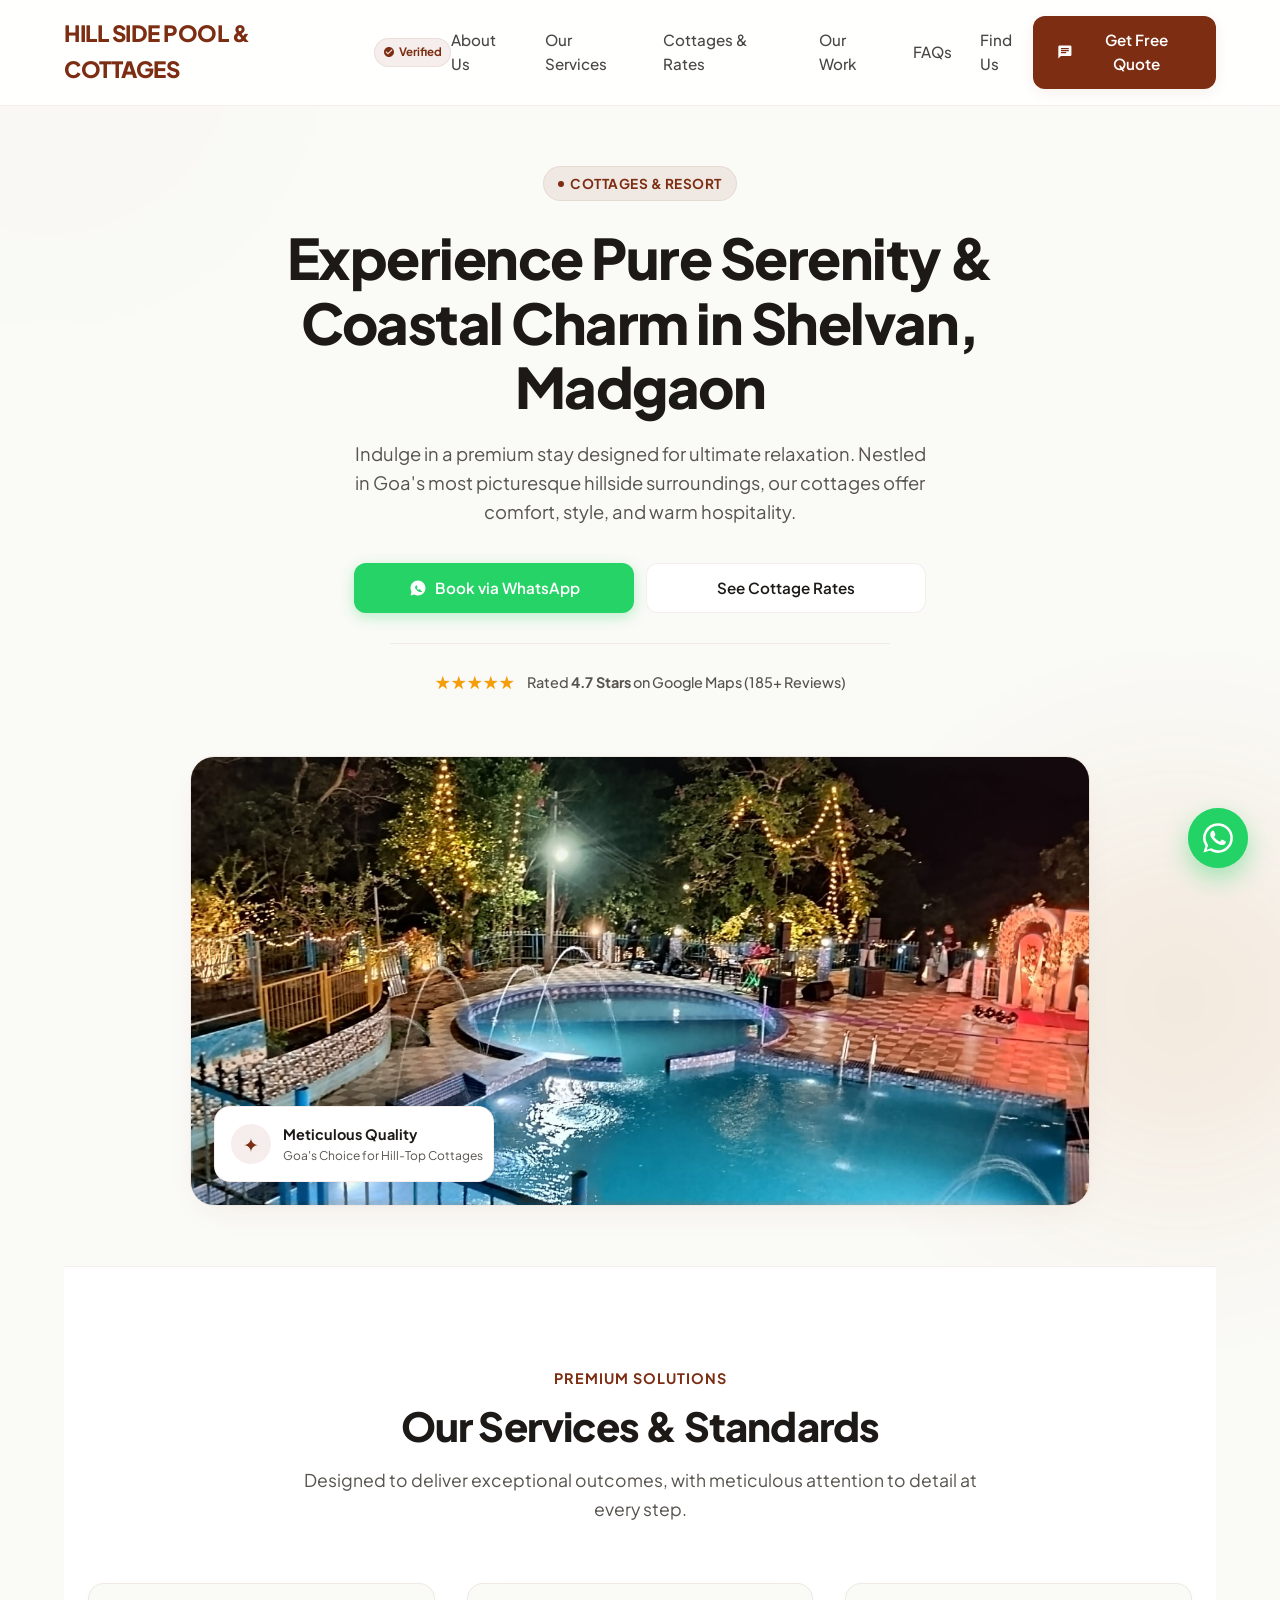
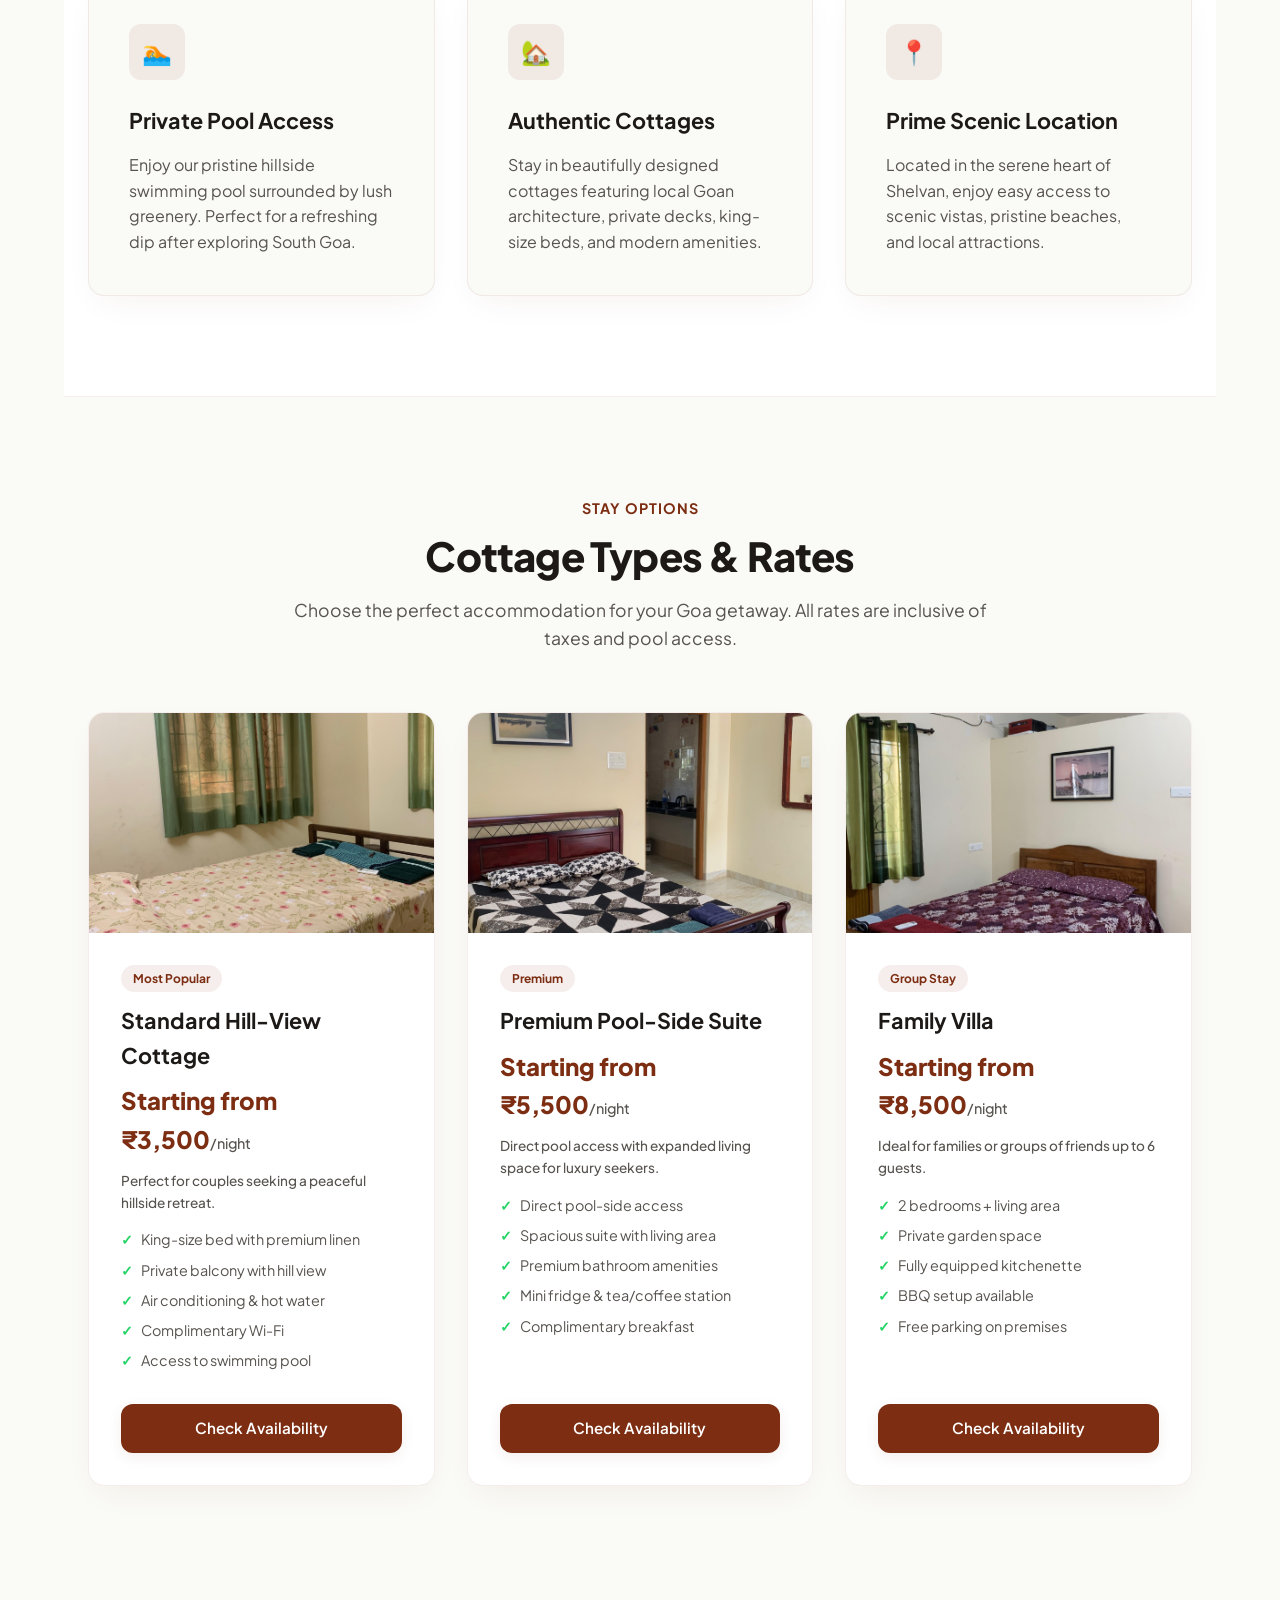
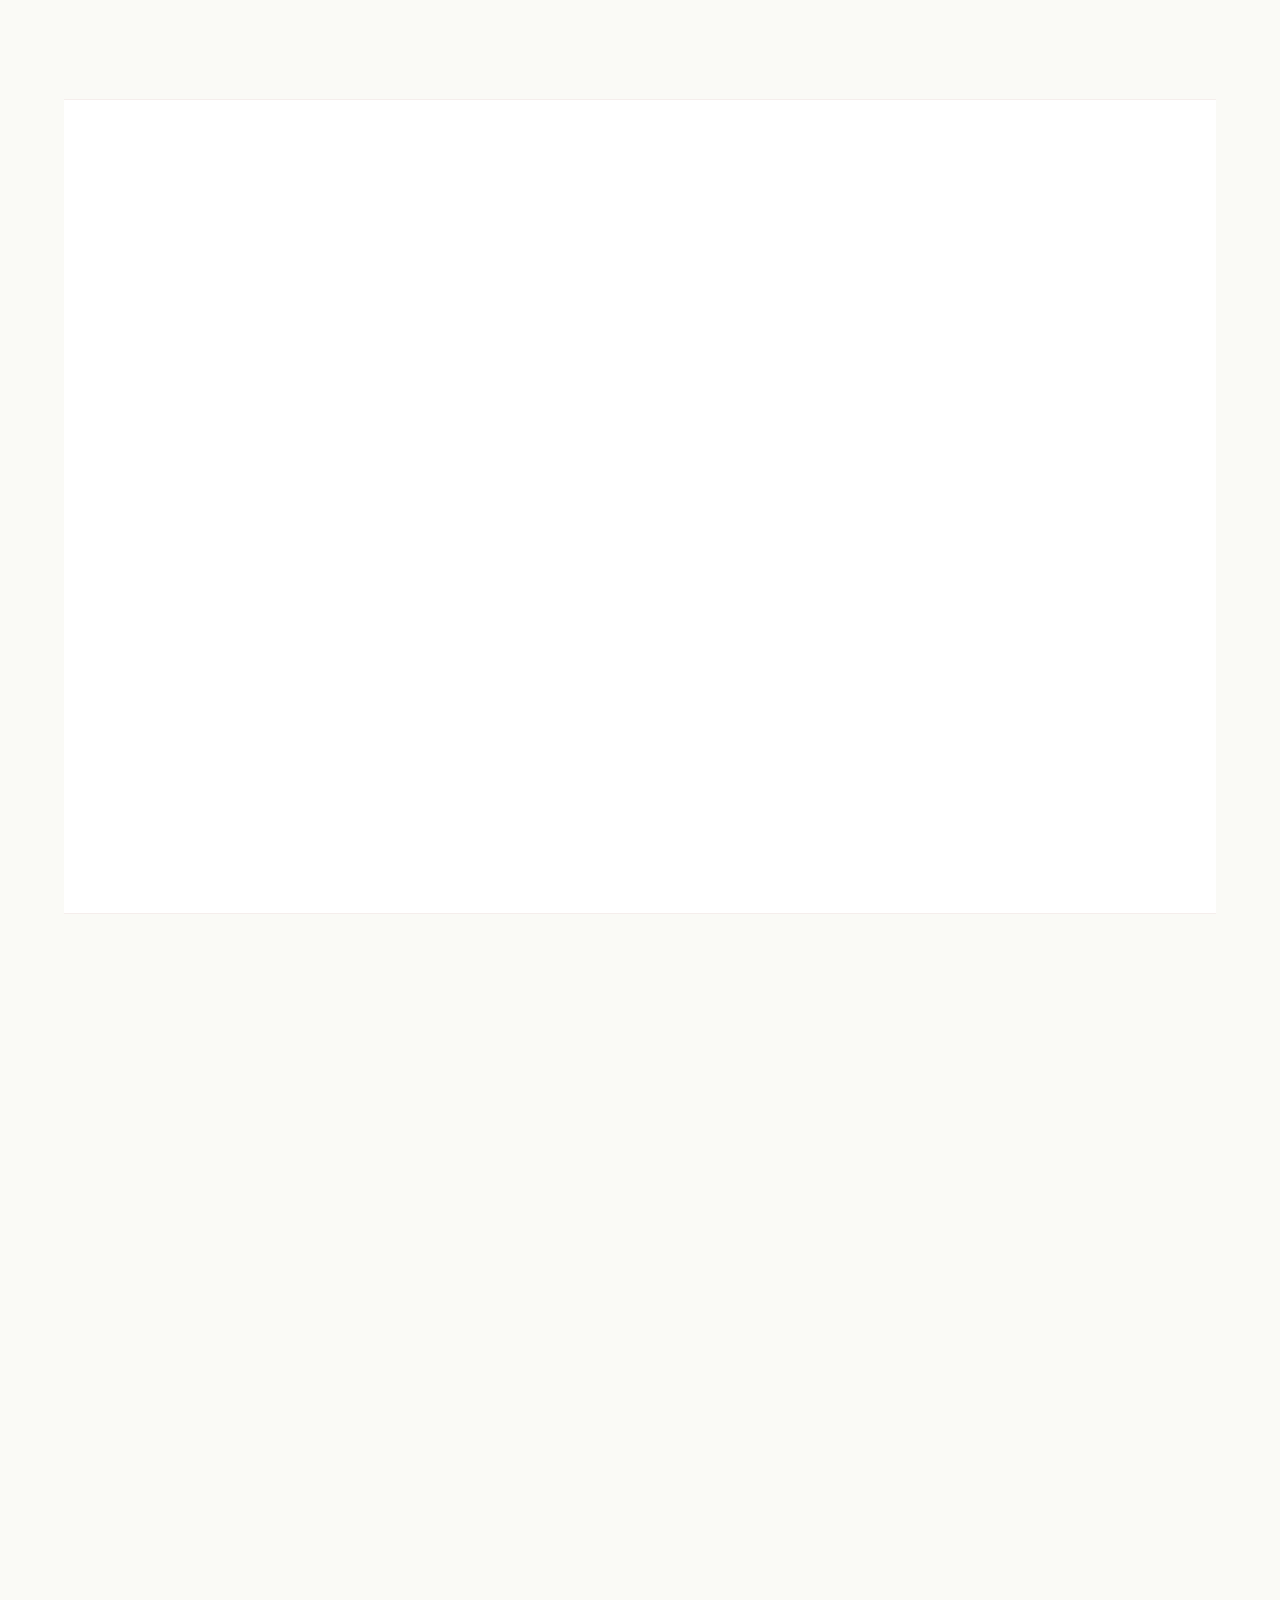
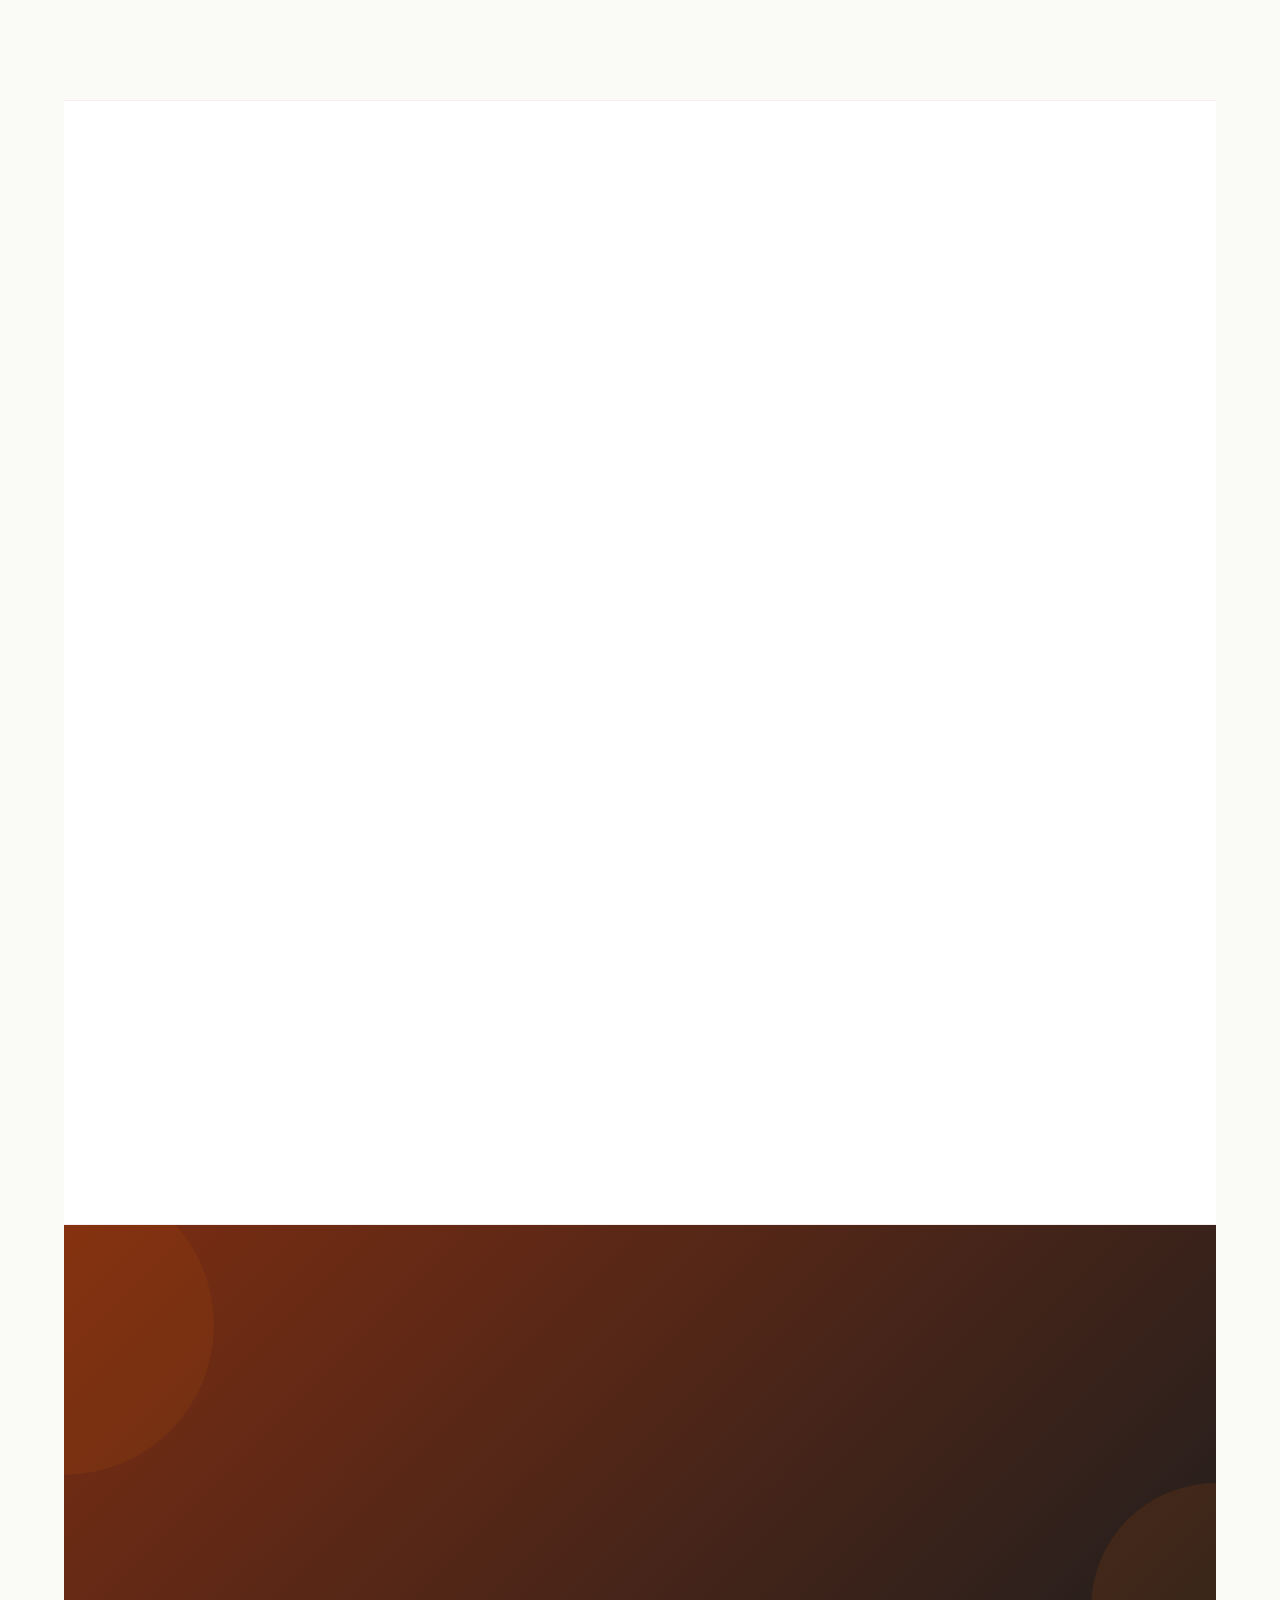
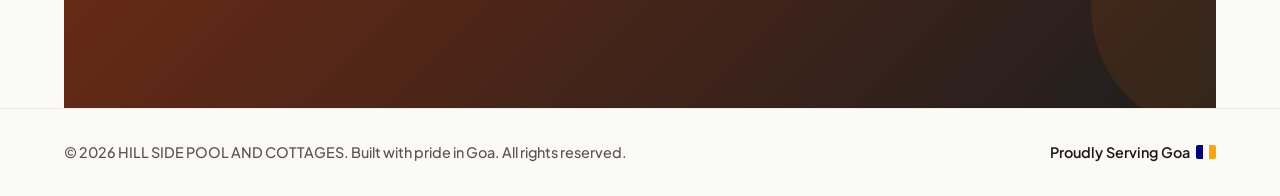
==== index.html @ 8e66951d "Add website files and images for Hillside Pool Cottages" ====
<!DOCTYPE html>
<html lang="en">
<head>
    <meta charset="UTF-8">
    <meta name="viewport" content="width=device-width, initial-scale=1.0">
    <title>HILL SIDE POOL AND COTTAGES | Premium Cottages in Shelvan, Goa</title>
    <meta name="description" content="Looking for trusted Cottages in Madgaon, Shelvan, Goa? HILL SIDE POOL AND COTTAGES is rated 4.7 stars. Premium cottages, scenic hill views, and warm hospitality. Book now!">
    <link rel="icon" href="data:image/svg+xml,<svg xmlns=%22http://www.w3.org/2000/svg%22 viewBox=%220 0 100 100%22><text y=%22.9em%22 font-size=%2290%22>🏡</text></svg>">
    <link rel="preconnect" href="https://fonts.googleapis.com">
    <link rel="preconnect" href="https://fonts.gstatic.com" crossorigin>
    <link href="https://fonts.googleapis.com/css2?family=Plus+Jakarta+Sans:wght@400;500;600;700;800&display=swap" rel="stylesheet">
    <link rel="stylesheet" href="style.css">
</head>
<body>

    <div style="width: 100%; max-width: 100vw; position: absolute; top: 0; left: 0; height: 100%; overflow: hidden; pointer-events: none; z-index: -1;">
        <div style="width: 500px; height: 500px; background: var(--accent-glow); top: -200px; left: -200px; opacity: 0.15; filter: blur(100px); position: absolute; border-radius: 50%;"></div>
        <div style="width: 400px; height: 400px; background: var(--secondary-color); top: 800px; right: -100px; opacity: 0.1; filter: blur(100px); position: absolute; border-radius: 50%;"></div>
    </div>

    <header>
        <div class="container">
            <div class="nav-container">
                <div class="logo-group">
                    <a href="#" class="logo">HILL SIDE POOL & COTTAGES</a>
                    <span class="verified-badge">
                        <svg width="12" height="12" viewBox="0 0 24 24" fill="currentColor"><path d="M12 2C6.5 2 2 6.5 2 12s4.5 10 10 10 10-4.5 10-10S17.5 2 12 2zm-2 15l-5-5 1.41-1.41L10 14.17l7.59-7.59L19 8l-9 9z"/></svg>
                        Verified
                    </span>
                </div>
                <nav class="nav-links" id="navLinks">
                    <a href="#about" class="nav-link">About Us</a>
                    <a href="#services" class="nav-link">Our Services</a>
                    <a href="#rates" class="nav-link">Cottages & Rates</a>
                    <a href="#work" class="nav-link">Our Work</a>
                    <a href="#faqs" class="nav-link">FAQs</a>
                    <a href="#location" class="nav-link">Find Us</a>
                    <a href="https://wa.me/919356153457?text=Hi%2C%20I%20found%20your%20website%20and%20would%20like%20to%20check%20availability%20for%20a%20cottage%20stay." class="btn btn-primary mobile-menu-btn" style="display: none;" target="_blank">
                        Get Free Quote
                    </a>
                </nav>
                <div class="header-actions">
                    <a href="https://wa.me/919356153457?text=Hi%2C%20I%20found%20your%20website%20and%20would%20like%20to%20check%20availability%20for%20a%20cottage%20stay." class="btn btn-primary" target="_blank">
                        <svg width="16" height="16" viewBox="0 0 24 24" fill="currentColor"><path d="M20 2H4c-1.1 0-1.99.9-1.99 2L2 22l4-4h14c1.1 0 2-.9 2-2V4c0-1.1-.9-2-2-2zM6 9h12v2H6V9zm8 5H6v-2h8v2zm4-6H6V6h12v2z"/></svg>
                        Get Free Quote
                    </a>
                    <button class="menu-toggle" id="menuToggle" aria-label="Toggle navigation Menu">
                        <span></span>
                        <span></span>
                        <span></span>
                    </button>
                </div>
            </div>
        </div>
    </header>

    <main class="container">
        <section class="hero" id="about">
            <div class="hero-content fade-in-up">
                <span class="category-badge"><span class="badge-dot"></span>Cottages & Resort</span>
                <h1>Experience Pure Serenity & Coastal Charm in Shelvan, Madgaon</h1>
                <p>Indulge in a premium stay designed for ultimate relaxation. Nestled in Goa's most picturesque hillside surroundings, our cottages offer comfort, style, and warm hospitality.</p>
                <div class="hero-action-group">
                    <a href="https://wa.me/919356153457?text=Hi%2C%20I%20found%20your%20website%20and%20would%20like%20to%20check%20availability%20for%20a%20cottage%20stay." class="btn btn-whatsapp" target="_blank">
                        <svg width="18" height="18" viewBox="0 0 24 24" fill="currentColor"><path d="M12.012 2c-5.506 0-9.989 4.478-9.99 9.984a9.96 9.96 0 001.333 4.982L2 22l5.202-1.364a9.92 9.92 0 004.81 1.248h.005c5.505 0 9.99-4.478 9.99-9.984a9.97 9.97 0 00-2.924-7.065A9.924 9.924 0 0012.012 2zm5.794 14.153c-.244.686-1.218 1.253-1.68 1.306-.461.054-.92.253-2.92-.544-2.41-.958-3.928-3.414-4.048-3.577-.12-.162-.976-1.303-.976-2.483 0-1.18.61-1.761.826-2.001.216-.24.471-.3.627-.3.157 0 .313 0 .452.007.146.007.34-.055.53.398.196.467.667 1.624.726 1.745.06.12.1.26.02.46-.08.2-.18.324-.314.474-.134.15-.282.336-.403.46-.135.138-.277.29-.12.533.157.243.696 1.15 1.493 1.86.136.121.258.125.39.043.13-.083.56-.653.71-.878.15-.225.305-.188.513-.112.208.075 1.32.624 1.547.737.227.113.378.169.434.256.056.087.056.504-.188 1.19z"/></svg>
                        Book via WhatsApp
                    </a>
                    <a href="#rates" class="btn btn-secondary">See Cottage Rates</a>
                </div>
                <div class="hero-social-proof">
                    <div class="stars">★★★★★</div>
                    <div class="social-proof-text">Rated <strong>4.7 Stars</strong> on Google Maps (185+ Reviews)</div>
                </div>
            </div>
            
            <div class="hero-image-wrapper fade-in-up">
                <div class="hero-img-card">
                    <img src="img1.jpeg" alt="Hill Side Pool and Cottages — Scenic hillside cottage exterior with pool view in Shelvan, Goa" class="hero-img">
                </div>
                <div class="hero-floating-card">
                    <div class="floating-icon">✦</div>
                    <div class="floating-text">
                        <h4>Meticulous Quality</h4>
                        <p>Goa's Choice for Hill-Top Cottages</p>
                    </div>
                </div>
            </div>
        </section>

        <section class="features-section" id="services">
            <div class="container">
                <div class="section-header fade-in-up">
                    <span>Premium Solutions</span>
                    <h2>Our Services & Standards</h2>
                    <p>Designed to deliver exceptional outcomes, with meticulous attention to detail at every step.</p>
                </div>
                <div class="features-grid">
                    <div class="feature-card fade-in-up">
                        <div class="feature-icon-box">🏊</div>
                        <h3>Private Pool Access</h3>
                        <p>Enjoy our pristine hillside swimming pool surrounded by lush greenery. Perfect for a refreshing dip after exploring South Goa.</p>
                    </div>
                    <div class="feature-card fade-in-up">
                        <div class="feature-icon-box">🏡</div>
                        <h3>Authentic Cottages</h3>
                        <p>Stay in beautifully designed cottages featuring local Goan architecture, private decks, king-size beds, and modern amenities.</p>
                    </div>
                    <div class="feature-card fade-in-up">
                        <div class="feature-icon-box">📍</div>
                        <h3>Prime Scenic Location</h3>
                        <p>Located in the serene heart of Shelvan, enjoy easy access to scenic vistas, pristine beaches, and local attractions.</p>
                    </div>
                </div>
            </div>
        </section>

        <section id="rates">
            <div class="container">
                <div class="section-header fade-in-up">
                    <span>Stay Options</span>
                    <h2>Cottage Types & Rates</h2>
                    <p>Choose the perfect accommodation for your Goa getaway. All rates are inclusive of taxes and pool access.</p>
                </div>
                <div class="rates-grid">
                    <div class="rate-card fade-in-up">
                        <img src="img2.jpeg" alt="Standard Hill-View Cottage at Hill Side Pool and Cottages" class="rate-card-img">
                        <div class="rate-card-body">
                            <span class="rate-card-tag">Most Popular</span>
                            <h3>Standard Hill-View Cottage</h3>
                            <div class="price">Starting from ₹3,500<span style="font-size:0.9rem; font-weight:500; color:var(--text-muted);">/night</span></div>
                            <p class="price-note">Perfect for couples seeking a peaceful hillside retreat.</p>
                            <ul>
                                <li>King-size bed with premium linen</li>
                                <li>Private balcony with hill view</li>
                                <li>Air conditioning & hot water</li>
                                <li>Complimentary Wi-Fi</li>
                                <li>Access to swimming pool</li>
                            </ul>
                            <a href="https://wa.me/919356153457?text=Hi%2C%20I%20found%20your%20website%20and%20would%20like%20to%20check%20availability%20for%20the%20Standard%20Hill-View%20Cottage." class="btn btn-primary" style="width:100%;" target="_blank">Check Availability</a>
                        </div>
                    </div>
                    <div class="rate-card fade-in-up">
                        <img src="img3.jpeg" alt="Premium Pool-Side Suite at Hill Side Pool and Cottages" class="rate-card-img">
                        <div class="rate-card-body">
                            <span class="rate-card-tag">Premium</span>
                            <h3>Premium Pool-Side Suite</h3>
                            <div class="price">Starting from ₹5,500<span style="font-size:0.9rem; font-weight:500; color:var(--text-muted);">/night</span></div>
                            <p class="price-note">Direct pool access with expanded living space for luxury seekers.</p>
                            <ul>
                                <li>Direct pool-side access</li>
                                <li>Spacious suite with living area</li>
                                <li>Premium bathroom amenities</li>
                                <li>Mini fridge & tea/coffee station</li>
                                <li>Complimentary breakfast</li>
                            </ul>
                            <a href="https://wa.me/919356153457?text=Hi%2C%20I%20found%20your%20website%20and%20would%20like%20to%20check%20availability%20for%20the%20Premium%20Pool-Side%20Suite." class="btn btn-primary" style="width:100%;" target="_blank">Check Availability</a>
                        </div>
                    </div>
                    <div class="rate-card fade-in-up">
                        <img src="img4.jpeg" alt="Family Villa at Hill Side Pool and Cottages" class="rate-card-img">
                        <div class="rate-card-body">
                            <span class="rate-card-tag">Group Stay</span>
                            <h3>Family Villa</h3>
                            <div class="price">Starting from ₹8,500<span style="font-size:0.9rem; font-weight:500; color:var(--text-muted);">/night</span></div>
                            <p class="price-note">Ideal for families or groups of friends up to 6 guests.</p>
                            <ul>
                                <li>2 bedrooms + living area</li>
                                <li>Private garden space</li>
                                <li>Fully equipped kitchenette</li>
                                <li>BBQ setup available</li>
                                <li>Free parking on premises</li>
                            </ul>
                            <a href="https://wa.me/919356153457?text=Hi%2C%20I%20found%20your%20website%20and%20would%20like%20to%20check%20availability%20for%20the%20Family%20Villa." class="btn btn-primary" style="width:100%;" target="_blank">Check Availability</a>
                        </div>
                    </div>
                </div>
            </div>
        </section>

        <section id="process">
            <div class="container">
                <div class="section-header fade-in-up">
                    <span>How We Work</span>
                    <h2>Our Seamless Booking Process</h2>
                    <p>We believe in transparent, reliable delivery. Here is how we ensure a premium experience for you.</p>
                </div>
                <div class="process-grid">
                    <div class="process-step fade-in-up">
                        <div class="process-num">01</div>
                        <h3>Check Availability</h3>
                        <p>Send us a message on WhatsApp with your travel dates and group size.</p>
                    </div>
                    <div class="process-step fade-in-up">
                        <div class="process-num">02</div>
                        <h3>Select Your Cottage</h3>
                        <p>Choose from our Hill-View Cottages, Pool-Side Suites, or Family Villa.</p>
                    </div>
                    <div class="process-step fade-in-up">
                        <div class="process-num">03</div>
                        <h3>Confirm & Relax</h3>
                        <p>Secure your reservation with our direct-booking benefits and prepare for an unforgettable getaway.</p>
                    </div>
                </div>
            </div>
        </section>

        <section id="work">
            <div class="container">
                <div class="section-header fade-in-up">
                    <span>Proven Experience</span>
                    <h2>Our Space & Property Gallery</h2>
                    <p>Take a look at our actual cottages, pool, and the beautiful hill-side setting around Shelvan, Goa.</p>
                </div>
                <div class="gallery-grid">
                    <div class="gallery-item-card fade-in-up">
                        <img src="img5.jpeg" alt="Hill Side cottage exterior showing the hillside setting in Shelvan, Goa">
                        <div class="gallery-overlay"><h4>Cottage Exterior</h4></div>
                    </div>
                    <div class="gallery-item-card fade-in-up">
                        <img src="img8.jpeg" alt="Swimming pool at Hill Side Pool and Cottages surrounded by greenery">
                        <div class="gallery-overlay"><h4>The Swimming Pool</h4></div>
                    </div>
                    <div class="gallery-item-card fade-in-up">
                        <img src="img6.jpeg" alt="Prepared room interior at Hill Side Pool and Cottages">
                        <div class="gallery-overlay"><h4>Premium Room Interior</h4></div>
                    </div>
                    <div class="gallery-item-card fade-in-up">
                        <img src="img7.jpeg" alt="Bathroom and amenities at Hill Side Pool and Cottages">
                        <div class="gallery-overlay"><h4>Modern Amenities</h4></div>
                    </div>
                    <div class="gallery-item-card fade-in-up">
                        <img src="img9.jpeg" alt="Private deck and scenic view from Hill Side Cottage">
                        <div class="gallery-overlay"><h4>Private Deck View</h4></div>
                    </div>
                    <div class="gallery-item-card fade-in-up">
                        <img src="img10.jpeg" alt="Lush garden and surroundings at Hill Side Pool and Cottages">
                        <div class="gallery-overlay"><h4>Lush Decorations</h4></div>
                    </div>
                    <div class="gallery-item-card fade-in-up">
                        <img src="img11.jpeg" alt="Lush garden and surroundings at Hill Side Pool and Cottages">
                        <div class="gallery-overlay"><h4>Flowers and Plants</h4></div>
                    </div>
                    <div class="gallery-item-card fade-in-up">
                        <img src="img12.jpeg" alt="Lush garden and surroundings at Hill Side Pool and Cottages">
                        <div class="gallery-overlay"><h4>Birthday Parties</h4></div>
                    </div>
                </div>
            </div>
        </section>

        <section class="testimonials-section">
            <div class="container">
                <div class="section-header fade-in-up">
                    <span>Guest Love</span>
                    <h2>What Our Guests Say</h2>
                    <p>Hear from travelers who have experienced the warmth and beauty of our hillside cottages.</p>
                </div>
                <div class="testimonials-grid">
                    <div class="testimonial-card fade-in-up">
                        <p class="testimonial-text">⭐⭐⭐⭐⭐ Absolutely Perfect!<br>
This farm is a beautiful, peaceful slice of paradise. The pool is pristine and refreshing, but the real highlight is the owner—truly the best, most welcoming person you could ever meet. They went above and beyond to make our visit unforgettable.
10/10, we will definitely be back!</p>
                        <div class="testimonial-author">
                            <div class="author-avatar">SN</div>
                            <div class="author-details"><h4>Shub Naik</h4></div>
                        </div>
                    </div>
                    <div class="testimonial-card fade-in-up">
                        <p class="testimonial-text">I had a wonderful time at the hill side pool and cottage ! The atmosphere was incredibly peaceful, surrounded by beautiful nature. The owner was so kind and welcoming, and the whole experience was just refreshing. Highly recommend it if you’re looking for a serene escape ☺️</p>
                        <div class="testimonial-author">
                            <div class="author-avatar">LK</div>
                            <div class="author-details"><h4>Lee Kakodker</h4></div>
                        </div>
                    </div>
                    <div class="testimonial-card fade-in-up">
                        <p class="testimonial-text">Great night out spot with a clean, vibrant vibe that kept the good times rolling. However, some staff seemed a bit annoying, which dampened the mood slightly. Overall, solid for a casual hangout if you time it right. And the owner is very friendly and welcoming. Despite sound restriction he allowed us a little extra.</p>
                        <div class="testimonial-author">
                            <div class="author-avatar">SL</div>
                            <div class="author-details"><h4>Seby Lima Fernandez</h4></div>
                        </div>
                    </div>
                </div>
            </div>
        </section>  

        <section id="faqs">
            <div class="container">
                <div class="section-header fade-in-up">
                    <span>Common Queries</span>
                    <h2>Frequently Asked Questions</h2>
                    <p>Have questions? We have answers. Find everything you need to know about your stay here.</p>
                </div>
                <div class="faq-grid fade-in-up">
                    <div class="faq-item">
                        <div class="faq-question"><h3>What are the check-in and check-out timings?</h3><span class="faq-icon">＋</span></div>
                        <div class="faq-answer"><p>Standard check-in is at 2:00 PM and check-out is at 11:00 AM. Early check-in can be requested based on availability.</p></div>
                    </div>
                    <div class="faq-item">
                        <div class="faq-question"><h3>Do you offer airport or railway station transfers?</h3><span class="faq-icon">＋</span></div>
                        <div class="faq-answer"><p>Yes, we can coordinate professional pick-up and drop-off services from Margao Railway Station or Dabolim Airport upon request.</p></div>
                    </div>
                    <div class="faq-item">
                        <div class="faq-question"><h3>Is breakfast included in the stay?</h3><span class="faq-icon">＋</span></div>
                        <div class="faq-answer"><p>We offer multiple packages, including complimentary hotel-style breakfasts featuring local Goan and international cuisines.</p></div>
                    </div>
                    <div class="faq-item">
                        <div class="faq-question"><h3>How far is the property from the beach?</h3><span class="faq-icon">＋</span></div>
                        <div class="faq-answer"><p>Colva and Benaulim beaches are approximately 25 minutes by car. We are nestled in the scenic hills of Shelvan, offering a peaceful retreat away from the crowds.</p></div>
                    </div>
                </div>
            </div>
        </section>

        <section id="location" style="background-color: var(--card-bg-color); border-top: 1px solid var(--border-color); border-bottom: 1px solid var(--border-color);">
            <div class="container">
                <div class="location-grid">
                    <div class="location-info fade-in-up">
                        <span>Visit Our Location</span>
                        <h2>Find Us in Shelvan, Madgaon, Goa</h2>
                        <p>We are nestled in the peaceful hills of Shelvan, serving guests across South Goa with premium cottage stays.</p>

                        <div class="contact-details-box">
                            <div class="contact-row">
                                <div class="contact-row-icon">📍</div>
                                <div class="contact-row-text">
                                    <h5>Property Address</h5>
                                    <p>Maina, Madgaon, Shelvan, Goa 403709, India</p>
                                </div>
                            </div>
                            <div class="contact-row">
                                <div class="contact-row-icon">⭐</div>
                                <div class="contact-row-text">
                                    <h5>Guest Rating</h5>
                                    <p>4.7 / 5.0 on Google Maps (185+ Reviews)</p>
                                </div>
                            </div>
                        </div>

                        <h3 style="font-size:1.2rem; font-weight:700; margin-bottom:16px;">📍 Proximity Guide</h3>
                        <div class="proximity-grid">
                            <div class="proximity-card">
                                <div class="proximity-icon">🚂</div>
                                <h4>Margao Railway Station</h4>
                                <p>~15 mins drive</p>
                            </div>
                            <div class="proximity-card">
                                <div class="proximity-icon">🏖️</div>
                                <h4>Colva / Benaulim Beach</h4>
                                <p>~25 mins drive</p>
                            </div>
                            <div class="proximity-card">
                                <div class="proximity-icon">✈️</div>
                                <h4>Dabolim Airport (GOI)</h4>
                                <p>~45 mins drive</p>
                            </div>
                            <div class="proximity-card">
                                <div class="proximity-icon">🌲</div>
                                <h4>Dudhsagar Waterfalls</h4>
                                <p>~75 mins drive</p>
                            </div>
                        </div>

                        <div style="display: flex; gap: 16px; flex-wrap: wrap; margin-top: 32px;">
                            <a href="https://wa.me/919356153457?text=Hi%2C%20I%20found%20your%20website%20and%20would%20like%20to%20check%20availability%20for%20a%20cottage%20stay." class="btn btn-whatsapp" target="_blank">Chat on WhatsApp</a>
                            <a href="https://maps.google.com/?q=HILL+SIDE+POOL+AND+COTTAGES+Shelvan+Madgaon+Goa" class="btn btn-secondary" target="_blank">Open in Google Maps</a>
                        </div>
                    </div>

                    <div class="map-container fade-in-up">
                        <iframe 
                            src="https://maps.google.com/maps?q=HILL%20SIDE%20POOL%20AND%20COTTAGES%2C%20Shelvan%2C%20Madgaon%2C%20Goa&t=&z=14&ie=UTF8&iwloc=&output=embed" 
                            width="100%" height="100%" style="border:0;" allowfullscreen="" loading="lazy" referrerpolicy="no-referrer-when-downgrade">
                        </iframe>
                    </div>
                </div>
            </div>
        </section>

        <section class="bottom-cta-section">
            <div class="container" style="position: relative;">
                <div style="width: 300px; height: 300px; background: var(--secondary-color); position: absolute; top: -150px; left: -150px; border-radius: 50%; opacity: 0.15; pointer-events: none;"></div>
                <div style="width: 250px; height: 250px; background: var(--secondary-color); position: absolute; bottom: -125px; right: -125px; border-radius: 50%; opacity: 0.15; pointer-events: none;"></div>
                <div class="bottom-cta-content fade-in-up">
                    <h2>Ready to Experience Your Hill-Side Getaway?</h2>
                    <p>Join hundreds of satisfied guests who have discovered the beauty of Shelvan. Book your cottage stay today and let us take care of the rest.</p>
                    <div class="bottom-cta-buttons">
                        <a href="https://wa.me/919356153457?text=Hi%2C%20I%20found%20your%20website%20and%20would%20like%20to%20check%20availability%20for%20a%20cottage%20stay." class="btn btn-whatsapp" target="_blank">Book on WhatsApp Now</a>
                        <a href="#rates" class="btn btn-secondary" style="background-color: transparent; border-color: rgba(255,255,255,0.4); color: white;">See Cottage Rates</a>
                    </div>
                </div>
            </div>
        </section>
    </main>

    <footer>
        <div class="container">
            <div class="footer-content">
                <div class="footer-text">
                    <p>© 2026 HILL SIDE POOL AND COTTAGES. Built with pride in Goa. All rights reserved.</p>
                </div>
                <div class="footer-credit">
                    <span>Proudly Serving Goa</span>
                    <span class="goan-flag"></span>
                </div>
            </div>
        </div>
    </footer>

    <a href="https://wa.me/919356153457?text=Hi%2C%20I%20found%20your%20website%20and%20would%20like%20to%20check%20availability%20for%20a%20cottage%20stay." class="floating-whatsapp" target="_blank" aria-label="Book on WhatsApp">
        <div class="floating-whatsapp-pulse"></div>
        <svg viewBox="0 0 32 32" width="34" height="34" fill="currentColor" xmlns="http://www.w3.org/2000/svg">
            <path d="M16 2a14 14 0 0 0-11.75 21.6l-2.03 6.06 6.27-1.95A13.94 13.94 0 0 0 16 30a14 14 0 0 0 0-28zm0 25.61a11.58 11.58 0 0 1-5.91-1.62l-.42-.25-4.39 1.36 1.4-4.22-.28-.44A11.56 11.56 0 0 1 16 4.39a11.61 11.61 0 0 1 0 23.22zm6.46-8.83c-.35-.18-2.11-1.04-2.43-1.16-.33-.12-.57-.18-.8.18-.24.35-.92 1.16-1.13 1.4-.2.24-.41.26-.76.09-.36-.18-1.5-.56-2.86-1.78-1.06-.95-1.78-2.12-1.99-2.47-.2-.36-.02-.55.15-.73.16-.16.36-.42.54-.62.18-.21.24-.36.36-.6.12-.24.06-.45-.03-.63-.09-.18-.8-1.94-1.1-2.65-.28-.7-.57-.61-.8-.62h-.68c-.24 0-.62.09-.94.45-.33.35-1.25 1.22-1.25 2.98 0 1.76 1.28 3.46 1.46 3.7.18.24 2.52 3.86 6.12 5.41.86.37 1.53.59 2.05.76.86.27 1.64.23 2.26.14.69-.1 2.11-.86 2.4-1.7.3-.83.3-1.55.21-1.7-.1-.14-.33-.23-.68-.41z"/>
        </svg>
    </a>

    <script src="main.js"></script>
</body>
</html>
---- style.css ----
:root {
    --primary-color: #7c2d12;
    --secondary-color: #b45309;
    --bg-color: #fafaf6;
    --card-bg-color: #ffffff;
    --text-color: #1c1917;
    --text-muted: #57534e;
    --border-color: rgba(124, 45, 18, 0.08);
    --accent-glow: rgba(124, 45, 18, 0.08);
    --card-shadow: 0 12px 35px -12px rgba(124, 45, 18, 0.08);
    --font-family: 'Plus Jakarta Sans', sans-serif;
    --whatsapp-color: #25D366;
    --header-bg: rgba(255, 255, 255, 0.9);
    --radius-lg: 16px;
    --radius-md: 12px;
    --radius-xl: 24px;
}

* { margin: 0; padding: 0; box-sizing: border-box; font-family: var(--font-family); scroll-behavior: smooth; }

/* Prevent horizontal overflow globally across all viewports */
html, body { overflow-x: hidden; width: 100%; position: relative; }
body { background-color: var(--bg-color); color: var(--text-color); line-height: 1.6; font-size: 16px; }

.container { max-width: 1200px; margin: 0 auto; padding: 0 24px; width: 100%; }

header {
    background-color: var(--header-bg);
    backdrop-filter: blur(12px);
    -webkit-backdrop-filter: blur(12px);
    border-bottom: 1px solid var(--border-color);
    position: sticky;
    top: 0;
    z-index: 1000;
    transition: all 0.3s ease;
}

header .nav-container {
    display: flex;
    justify-content: space-between;
    align-items: center;
    padding: 16px 0;
    position: relative;
}

.logo-group { display: flex; align-items: center; gap: 10px; z-index: 1001; }
.logo { font-size: 1.2rem; font-weight: 800; color: var(--primary-color); letter-spacing: -0.5px; text-decoration: none; }

@media (min-width: 480px) {
    .logo { font-size: 1.4rem; }
}

.verified-badge {
    display: inline-flex; align-items: center; gap: 4px;
    padding: 4px 8px; background-color: var(--accent-glow);
    color: var(--primary-color); border-radius: 20px;
    font-size: 0.72rem; font-weight: 700; border: 1px solid var(--border-color);
    white-space: nowrap;
}

/* Mobile Menu Button */
.menu-toggle {
    display: none;
    flex-direction: column;
    gap: 6px;
    background: none;
    border: none;
    cursor: pointer;
    padding: 4px;
    z-index: 1001;
}
.menu-toggle span {
    display: block;
    width: 26px;
    height: 2.5px;
    background-color: var(--primary-color);
    border-radius: 2px;
    transition: transform 0.3s ease, opacity 0.3s ease;
}

.nav-links { display: flex; align-items: center; gap: 28px; }
.nav-link {
    color: var(--text-color); text-decoration: none; font-weight: 500;
    font-size: 0.95rem; opacity: 0.8; transition: all 0.2s ease; position: relative;
}
.nav-link:hover { opacity: 1; color: var(--primary-color); }
.nav-link::after {
    content: ''; position: absolute; bottom: -6px; left: 0;
    width: 0; height: 2px; background-color: var(--primary-color); transition: width 0.25s ease;
}
.nav-link:hover::after { width: 100%; }

.header-actions { display: flex; align-items: center; gap: 16px; }

.btn {
    display: inline-flex; align-items: center; justify-content: center; gap: 8px;
    padding: 12px 24px; font-weight: 600; font-size: 0.95rem;
    text-decoration: none; border-radius: var(--radius-md);
    transition: all 0.25s cubic-bezier(0.16, 1, 0.3, 1); cursor: pointer; border: none;
    text-align: center;
}
.btn-primary { background-color: var(--primary-color); color: #ffffff; box-shadow: 0 4px 14px var(--accent-glow); }
.btn-primary:hover { transform: translateY(-2px); opacity: 0.95; box-shadow: 0 6px 20px var(--accent-glow); }
.btn-secondary { background-color: var(--card-bg-color); color: var(--text-color); border: 1px solid var(--border-color); }
.btn-secondary:hover { transform: translateY(-2px); background-color: var(--bg-color); }
.btn-whatsapp { background-color: var(--whatsapp-color); color: #ffffff; box-shadow: 0 4px 14px rgba(37, 211, 102, 0.3); }
.btn-whatsapp:hover { transform: translateY(-2px); box-shadow: 0 6px 20px rgba(37, 211, 102, 0.5); }

.hero {
    padding: 60px 0; display: flex; align-items: center; gap: 40px;
    min-height: calc(100vh - 80px); flex-direction: column;
    text-align: center; justify-content: center;
}
.hero-content { align-items: center; max-width: 800px; display: flex; flex-direction: column; }
.category-badge {
    display: inline-flex; align-items: center; gap: 6px;
    padding: 6px 14px; background-color: var(--accent-glow);
    color: var(--primary-color); border: 1px solid var(--border-color);
    border-radius: 30px; font-size: 0.85rem; font-weight: 700;
    text-transform: uppercase; letter-spacing: 0.5px; margin-bottom: 24px;
}
.badge-dot { width: 6px; height: 6px; background-color: var(--primary-color); border-radius: 50%; animation: pulse 1.5s infinite; }
@keyframes pulse { 0% { transform: scale(0.9); opacity: 0.6; } 50% { transform: scale(1.2); opacity: 1; } 100% { transform: scale(0.9); opacity: 0.6; } }

.hero h1 { font-size: clamp(2rem, 5vw, 3.5rem); font-weight: 800; line-height: 1.15; margin-bottom: 20px; letter-spacing: -1.5px; color: var(--text-color); }
.hero p { font-size: clamp(1rem, 2vw, 1.15rem); color: var(--text-muted); margin-bottom: 36px; max-width: 580px; line-height: 1.6; }

.hero-action-group { display: flex; gap: 12px; flex-wrap: wrap; margin-bottom: 30px; justify-content: center; width: 100%; }
.hero-action-group .btn { width: 100%; max-width: 280px; }

.hero-social-proof { display: flex; flex-direction: column; align-items: center; gap: 8px; border-top: 1px solid var(--border-color); padding-top: 24px; width: 100%; justify-content: center; max-width: 500px; margin: 0 auto; }
@media (min-width: 480px) {
    .hero-social-proof { flex-direction: row; gap: 12px; }
}
.stars { display: flex; color: #f59e0b; font-size: 1.1rem; }
.social-proof-text { font-size: 0.9rem; color: var(--text-muted); font-weight: 500; text-align: center; }

.hero-image-wrapper { width: 100%; max-width: 900px; height: clamp(250px, 50vh, 450px); margin-top: 20px; position: relative; }
.hero-img-card { width: 100%; height: 100%; border-radius: var(--radius-xl); overflow: hidden; box-shadow: var(--card-shadow); border: 1px solid var(--border-color); position: relative; }
.hero-img { width: 100%; height: 100%; object-fit: cover; transition: transform 0.8s ease; }
.hero-img-card:hover .hero-img { transform: scale(1.05); }

.hero-floating-card {
    position: absolute; bottom: 16px; left: 16px; right: 16px;
    background-color: var(--card-bg-color); border: 1px solid var(--border-color);
    border-radius: var(--radius-lg); padding: 12px;
    display: flex; align-items: center; gap: 12px;
    box-shadow: var(--card-shadow); animation: float-slow 4s ease-in-out infinite alternate; z-index: 10;
    max-width: 280px; margin: 0 auto;
}
@media (min-width: 576px) {
    .hero-floating-card { bottom: 24px; left: 24px; right: auto; margin: 0; padding: 16px; }
}
@keyframes float-slow { 0% { transform: translateY(0); } 100% { transform: translateY(-10px); } }
.floating-icon { width: 40px; height: 40px; background-color: var(--accent-glow); color: var(--primary-color); border-radius: 50%; display: flex; align-items: center; justify-content: center; font-size: 1.2rem; flex-shrink: 0; }
.floating-text { text-align: left; }
.floating-text h4 { font-size: 0.9rem; font-weight: 700; }
.floating-text p { font-size: 0.75rem; color: var(--text-muted); margin: 0; white-space: nowrap; }

section { padding: clamp(50px, 8vw, 100px) 0; }
.section-header { text-align: center; max-width: 700px; margin: 0 auto 40px auto; }
@media (min-width: 768px) { .section-header { margin-bottom: 60px; } }
.section-header span { color: var(--primary-color); font-weight: 700; font-size: 0.9rem; text-transform: uppercase; letter-spacing: 1px; display: block; margin-bottom: 12px; }
.section-header h2 { font-size: clamp(1.8rem, 4vw, 2.5rem); font-weight: 800; letter-spacing: -0.8px; margin-bottom: 16px; line-height: 1.2; }
.section-header p { color: var(--text-muted); font-size: clamp(0.95rem, 2vw, 1.1rem); }

.features-section { background-color: var(--card-bg-color); border-top: 1px solid var(--border-color); border-bottom: 1px solid var(--border-color); }
.features-grid { display: grid; grid-template-columns: repeat(auto-fit, minmax(280px, 1fr)); gap: 24px; }
@media (min-width: 768px) { .features-grid { gap: 32px; } }
.feature-card {
    background-color: var(--bg-color); border: 1px solid var(--border-color);
    border-radius: var(--radius-lg); padding: 30px 24px; box-shadow: var(--card-shadow);
    transition: all 0.3s cubic-bezier(0.16, 1, 0.3, 1); position: relative; overflow: hidden;
}
@media (min-width: 576px) { .feature-card { padding: 40px; } }
.feature-card::before {
    content: ''; position: absolute; top: 0; left: 0; width: 4px; height: 100%;
    background-color: var(--primary-color); opacity: 0; transition: opacity 0.3s ease;
}
.feature-card:hover { transform: translateY(-6px); border-color: var(--primary-color); box-shadow: 0 20px 40px -15px var(--accent-glow); }
.feature-card:hover::before { opacity: 1; }
.feature-icon-box { width: 56px; height: 56px; background-color: var(--accent-glow); color: var(--primary-color); border-radius: var(--radius-md); display: flex; align-items: center; justify-content: center; margin-bottom: 24px; font-size: 1.5rem; }
.feature-card h3 { font-size: 1.35rem; font-weight: 700; margin-bottom: 14px; color: var(--text-color); }
.feature-card p { color: var(--text-muted); font-size: 1rem; line-height: 1.6; }

/* Room Types & Rates */
.rates-grid { display: grid; grid-template-columns: repeat(auto-fit, minmax(290px, 1fr)); gap: 32px; }
.rate-card {
    background-color: var(--card-bg-color); border: 1px solid var(--border-color);
    border-radius: var(--radius-lg); overflow: hidden; box-shadow: var(--card-shadow);
    transition: all 0.3s cubic-bezier(0.16, 1, 0.3, 1); display: flex; flex-direction: column;
}
.rate-card:hover { transform: translateY(-6px); border-color: var(--primary-color); box-shadow: 0 20px 40px -15px var(--accent-glow); }
.rate-card-img { width: 100%; height: 220px; object-fit: cover; }
.rate-card-body { padding: 24px; flex: 1; display: flex; flex-direction: column; }
@media (min-width: 480px) { .rate-card-body { padding: 32px; } }
.rate-card-tag {
    display: inline-block; padding: 4px 12px; background-color: var(--accent-glow);
    color: var(--primary-color); border-radius: 20px; font-size: 0.75rem; font-weight: 700;
    margin-bottom: 12px; align-self: flex-start;
}
.rate-card h3 { font-size: 1.35rem; font-weight: 700; margin-bottom: 8px; color: var(--text-color); }
.rate-card .price { font-size: 1.5rem; font-weight: 800; color: var(--primary-color); margin-bottom: 12px; }
.rate-card .price-note { font-size: 0.85rem; color: var(--text-muted); font-weight: 500; margin-bottom: 16px; }
.rate-card ul { list-style: none; margin-bottom: 24px; flex: 1; }
.rate-card ul li { display: flex; align-items: flex-start; gap: 8px; font-size: 0.9rem; color: var(--text-muted); margin-bottom: 10px; line-height: 1.4; }
.rate-card ul li::before { content: "✓"; color: var(--whatsapp-color); font-weight: 700; flex-shrink: 0; }

.process-grid { display: grid; grid-template-columns: repeat(auto-fit, minmax(250px, 1fr)); gap: 32px; position: relative; }
.process-step { display: flex; flex-direction: column; align-items: flex-start; position: relative; padding-bottom: 8px; }
.process-num { font-size: 3rem; font-weight: 900; color: var(--accent-glow); -webkit-text-stroke: 1px var(--primary-color); line-height: 1; margin-bottom: 16px; }
.process-step h3 { font-size: 1.25rem; font-weight: 700; margin-bottom: 10px; }
.process-step p { color: var(--text-muted); font-size: 0.95rem; line-height: 1.5; }

.gallery-grid { display: grid; grid-template-columns: repeat(auto-fit, minmax(260px, 1fr)); gap: 20px; }
.gallery-item-card { border-radius: var(--radius-lg); overflow: hidden; border: 1px solid var(--border-color); box-shadow: var(--card-shadow); height: 280px; position: relative; cursor: pointer; }
@media (min-width: 768px) { .gallery-item-card { height: 340px; } }
.gallery-item-card img { width: 100%; height: 100%; object-fit: cover; transition: transform 0.6s cubic-bezier(0.16, 1, 0.3, 1); }
.gallery-overlay {
    position: absolute; top: 0; left: 0; width: 100%; height: 100%;
    display: flex; flex-direction: column; justify-content: flex-end; padding: 20px;
    opacity: 1; background: linear-gradient(to top, rgba(0,0,0,0.85) 0%, rgba(0,0,0,0.2) 100%);
    transition: all 0.4s ease;
}
@media (min-width: 768px) {
    .gallery-overlay { opacity: 0; background: linear-gradient(to top, rgba(0,0,0,0.8) 0%, rgba(0,0,0,0) 60%); }
    .gallery-item-card:hover .gallery-overlay { opacity: 1; }
    .gallery-overlay h4 { transform: translateY(10px); }
    .gallery-item-card:hover .gallery-overlay h4 { transform: translateY(0); }
}
.gallery-item-card:hover img { transform: scale(1.08); }
.gallery-overlay h4 { color: #ffffff; font-size: 1.1rem; font-weight: 700; transition: transform 0.4s ease; }

.testimonials-section { background-color: var(--card-bg-color); border-top: 1px solid var(--border-color); border-bottom: 1px solid var(--border-color); }
.testimonials-grid { display: grid; grid-template-columns: repeat(auto-fit, minmax(290px, 1fr)); gap: 24px; }
@media (min-width: 768px) { .testimonials-grid { gap: 32px; } }
.testimonial-card {
    background-color: var(--bg-color); border: 1px solid var(--border-color);
    border-radius: var(--radius-lg); padding: 28px; box-shadow: var(--card-shadow);
    display: flex; flex-direction: column; justify-content: space-between;
}
@media (min-width: 576px) { .testimonial-card { padding: 36px; } }
.testimonial-text { font-size: 1rem; color: var(--text-color); font-style: italic; line-height: 1.6; margin-bottom: 24px; position: relative; z-index: 2; }
.testimonial-text::before { content: '"'; font-size: 4rem; color: var(--accent-glow); position: absolute; top: -30px; left: -15px; font-family: serif; z-index: -1; opacity: 0.6; }
.testimonial-author { display: flex; align-items: center; gap: 12px; }
.author-avatar { width: 44px; height: 44px; border-radius: 50%; background-color: var(--accent-glow); color: var(--primary-color); font-weight: 700; display: flex; align-items: center; justify-content: center; border: 1px solid var(--border-color); font-size: 1rem; flex-shrink: 0; }
.author-details h4 { font-size: 0.95rem; font-weight: 700; }
.author-details p { font-size: 0.75rem; color: var(--text-muted); }

.faq-grid { max-width: 800px; margin: 0 auto; display: flex; flex-direction: column; gap: 16px; }
.faq-item {
    background-color: var(--card-bg-color); border: 1px solid var(--border-color);
    border-radius: var(--radius-md); padding: 20px; cursor: pointer;
    transition: all 0.3s ease;
}
@media (min-width: 576px) { .faq-item { padding: 24px; } }
.faq-item:hover { border-color: var(--primary-color); }
.faq-question { display: flex; justify-content: space-between; align-items: center; gap: 16px; }
.faq-question h3 { font-size: 1.05rem; font-weight: 700; line-height: 1.4; }
@media (min-width: 576px) { .faq-question h3 { font-size: 1.15rem; } }
.faq-icon { font-size: 1.2rem; color: var(--primary-color); transition: transform 0.3s ease; flex-shrink: 0; }
.faq-answer { max-height: 0; overflow: hidden; transition: max-height 0.3s cubic-bezier(0.16, 1, 0.3, 1), margin-top 0.3s ease; color: var(--text-muted); font-size: 0.95rem; line-height: 1.6; }
.faq-item.active .faq-icon { transform: rotate(45deg); }
.faq-item.active .faq-answer { max-height: 300px; margin-top: 16px; }

.location-section { background-color: var(--card-bg-color); border-top: 1px solid var(--border-color); }
.location-grid { display: flex; flex-direction: column; gap: 40px; }
@media (min-width: 992px) { .location-grid { flex-direction: row; gap: 48px; align-items: center; } }

.location-info { width: 100%; }
@media (min-width: 992px) { .location-info { flex: 0.9; } }
.location-info span { color: var(--primary-color); font-weight: 700; font-size: 0.9rem; text-transform: uppercase; letter-spacing: 1px; display: block; margin-bottom: 12px; }
.location-info h2 { font-size: clamp(1.8rem, 4vw, 2.2rem); font-weight: 800; margin-bottom: 16px; letter-spacing: -0.5px; }
.location-info p { color: var(--text-muted); font-size: 1.1rem; margin-bottom: 24px; }

.contact-details-box { background-color: var(--bg-color); border: 1px solid var(--border-color); border-radius: var(--radius-lg); padding: 20px; margin-bottom: 30px; }
@media (min-width: 576px) { .contact-details-box { padding: 24px; } }
.contact-row { display: flex; align-items: flex-start; gap: 12px; margin-bottom: 16px; }
.contact-row:last-child { margin-bottom: 0; }
.contact-row-icon { color: var(--primary-color); font-size: 1.2rem; display: flex; align-items: center; margin-top: 2px; }
.contact-row-text h5 { font-size: 0.75rem; text-transform: uppercase; letter-spacing: 0.5px; color: var(--text-muted); }
.contact-row-text p { font-size: 1rem; font-weight: 600; color: var(--text-color); margin: 0; }

/* Proximity Guide */
.proximity-grid { display: grid; grid-template-columns: repeat(auto-fit, minmax(200px, 1fr)); gap: 16px; margin-top: 24px; }
.proximity-card {
    background-color: var(--bg-color); border: 1px solid var(--border-color);
    border-radius: var(--radius-md); padding: 20px; text-align: center;
    transition: all 0.3s ease;
}
.proximity-card:hover { border-color: var(--primary-color); transform: translateY(-4px); }
.proximity-icon { font-size: 1.8rem; margin-bottom: 8px; }
.proximity-card h4 { font-size: 0.95rem; font-weight: 700; margin-bottom: 4px; }
.proximity-card p { font-size: 0.85rem; color: var(--text-muted); font-weight: 600; }

.map-container { width: 100%; height: 350px; border-radius: var(--radius-xl); overflow: hidden; border: 1px solid var(--border-color); box-shadow: var(--card-shadow); }
@media (min-width: 992px) { .map-container { flex: 1.1; height: 480px; } }

.bottom-cta-section {
    background: linear-gradient(135deg, var(--primary-color) 0%, #1e1e1e 100%);
    color: #ffffff; text-align: center; padding: clamp(60px, 10vw, 100px) 0; position: relative; overflow: hidden;
}
.bottom-cta-content { position: relative; z-index: 10; max-width: 750px; margin: 0 auto; padding: 0 12px; }
.bottom-cta-section h2 { font-size: clamp(1.8rem, 5vw, 3rem); font-weight: 800; letter-spacing: -1px; margin-bottom: 20px; line-height: 1.2; }
.bottom-cta-section p { font-size: clamp(1rem, 2.5vw, 1.2rem); color: rgba(255,255,255,0.8); margin-bottom: 36px; line-height: 1.6; }
.bottom-cta-buttons { display: flex; justify-content: center; gap: 16px; flex-wrap: wrap; width: 100%; }
.bottom-cta-buttons .btn { width: 100%; max-width: 300px; }

footer { background-color: var(--bg-color); border-top: 1px solid var(--border-color); padding: 32px 0; color: var(--text-muted); font-size: 0.9rem; }
.footer-content { display: flex; justify-content: space-between; align-items: center; flex-direction: column; text-align: center; gap: 16px; }
@media (min-width: 768px) { .footer-content { flex-direction: row; text-align: left; gap: 24px; } }
.footer-text { font-weight: 500; }
.footer-credit { display: flex; align-items: center; gap: 6px; font-weight: 600; color: var(--text-color); }
.goan-flag { width: 20px; height: 14px; background: linear-gradient(to right, #000080 33%, #fff 33%, #fff 66%, #ffa500 66%); border-radius: 2px; display: inline-block; }

/* Floating Interactive Actions */
.floating-whatsapp {
    position: fixed; 
    bottom: 24px; 
    right: 24px;
    background-color: var(--whatsapp-color); color: white;
    width: 56px; height: 56px; border-radius: 50%; display: flex; align-items: center; justify-content: center;
    box-shadow: 0 10px 25px rgba(37, 211, 102, 0.4); transition: all 0.3s cubic-bezier(0.16, 1, 0.3, 1);
    z-index: 999; text-decoration: none;
}
@media (min-width: 768px) {
    .floating-whatsapp { bottom: 32px; right: 32px; width: 60px; height: 60px; }
}
.floating-whatsapp:hover { transform: scale(1.1) rotate(-5deg); box-shadow: 0 15px 30px rgba(37, 211, 102, 0.6); }
.floating-whatsapp-pulse {
    position: absolute; width: 100%; height: 100%; border-radius: 50%;
    background-color: var(--whatsapp-color); opacity: 0.4; z-index: -1;
    animation: pulse-ring 2s cubic-bezier(0.215, 0.61, 0.355, 1) infinite;
}
@keyframes pulse-ring { 0% { transform: scale(0.95); opacity: 0.5; } 50% { transform: scale(1.2); opacity: 0; } 100% { transform: scale(0.95); opacity: 0; } }

/* Scroll Animations */
.fade-in-up {
    opacity: 0;
    transform: translateY(40px);
    transition: opacity 0.8s ease-out, transform 0.8s ease-out;
}
.fade-in-up.visible {
    opacity: 1;
    transform: translateY(0);
}

/* Tablet & Mobile Viewport Rules */
@media (max-width: 992px) {
    header .nav-container { padding: 14px 0; }
    .header-actions .btn-primary { display: none; }
    .menu-toggle { display: flex; }
    
    .nav-links {
        position: fixed;
        top: 72px;
        left: 0;
        right: 0;
        bottom: 0;
        background-color: var(--card-bg-color);
        flex-direction: column;
        align-items: center;
        justify-content: flex-start;
        padding-top: 40px;
        gap: 28px;
        z-index: 1000;
        transform: translateY(-100%);
        opacity: 0;
        visibility: hidden;
        transition: transform 0.4s cubic-bezier(0.16, 1, 0.3, 1), opacity 0.3s ease, visibility 0.3s;
        border-top: 1px solid var(--border-color);
    }

    .nav-links.active {
        transform: translateY(0);
        opacity: 1;
        visibility: visible;
    }

    .nav-link { font-size: 1.2rem; width: 100%; text-align: center; padding: 8px 0; }
    .nav-links .mobile-menu-btn {
        display: inline-flex !important;
        margin-top: 12px;
        width: 80%;
        max-width: 280px;
    }

    .menu-toggle.active span:nth-child(1) { transform: translateY(8.5px) rotate(45deg); }
    .menu-toggle.active span:nth-child(2) { opacity: 0; }
    .menu-toggle.active span:nth-child(3) { transform: translateY(-8.5px) rotate(-45deg); }
}

@media (max-width: 480px) {
    .container { padding: 0 16px; }
    .hero-action-group { flex-direction: column; align-items: center; }
    .hero-action-group .btn { max-width: 100%; }
    .proximity-grid { grid-template-columns: 1fr; }
    
    .floating-whatsapp {
        bottom: 24px;
        right: 28px; 
    }
}
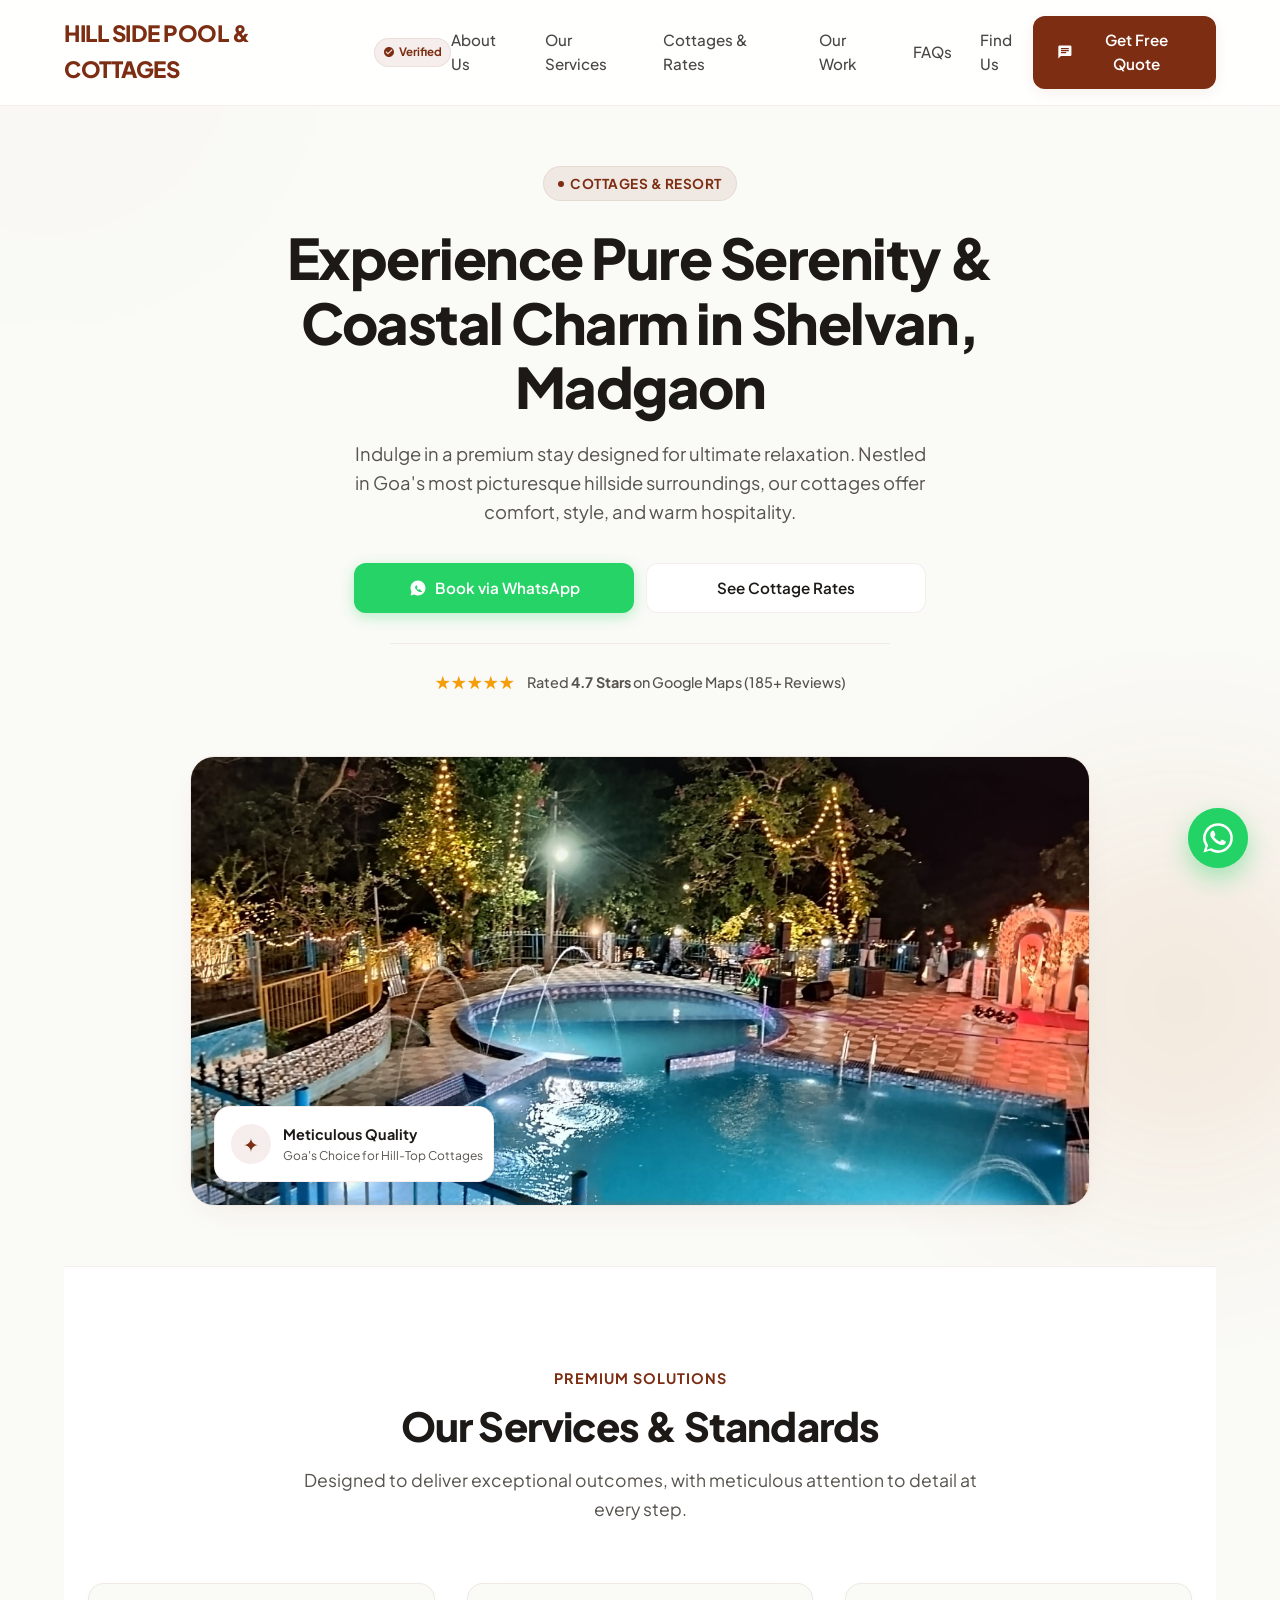
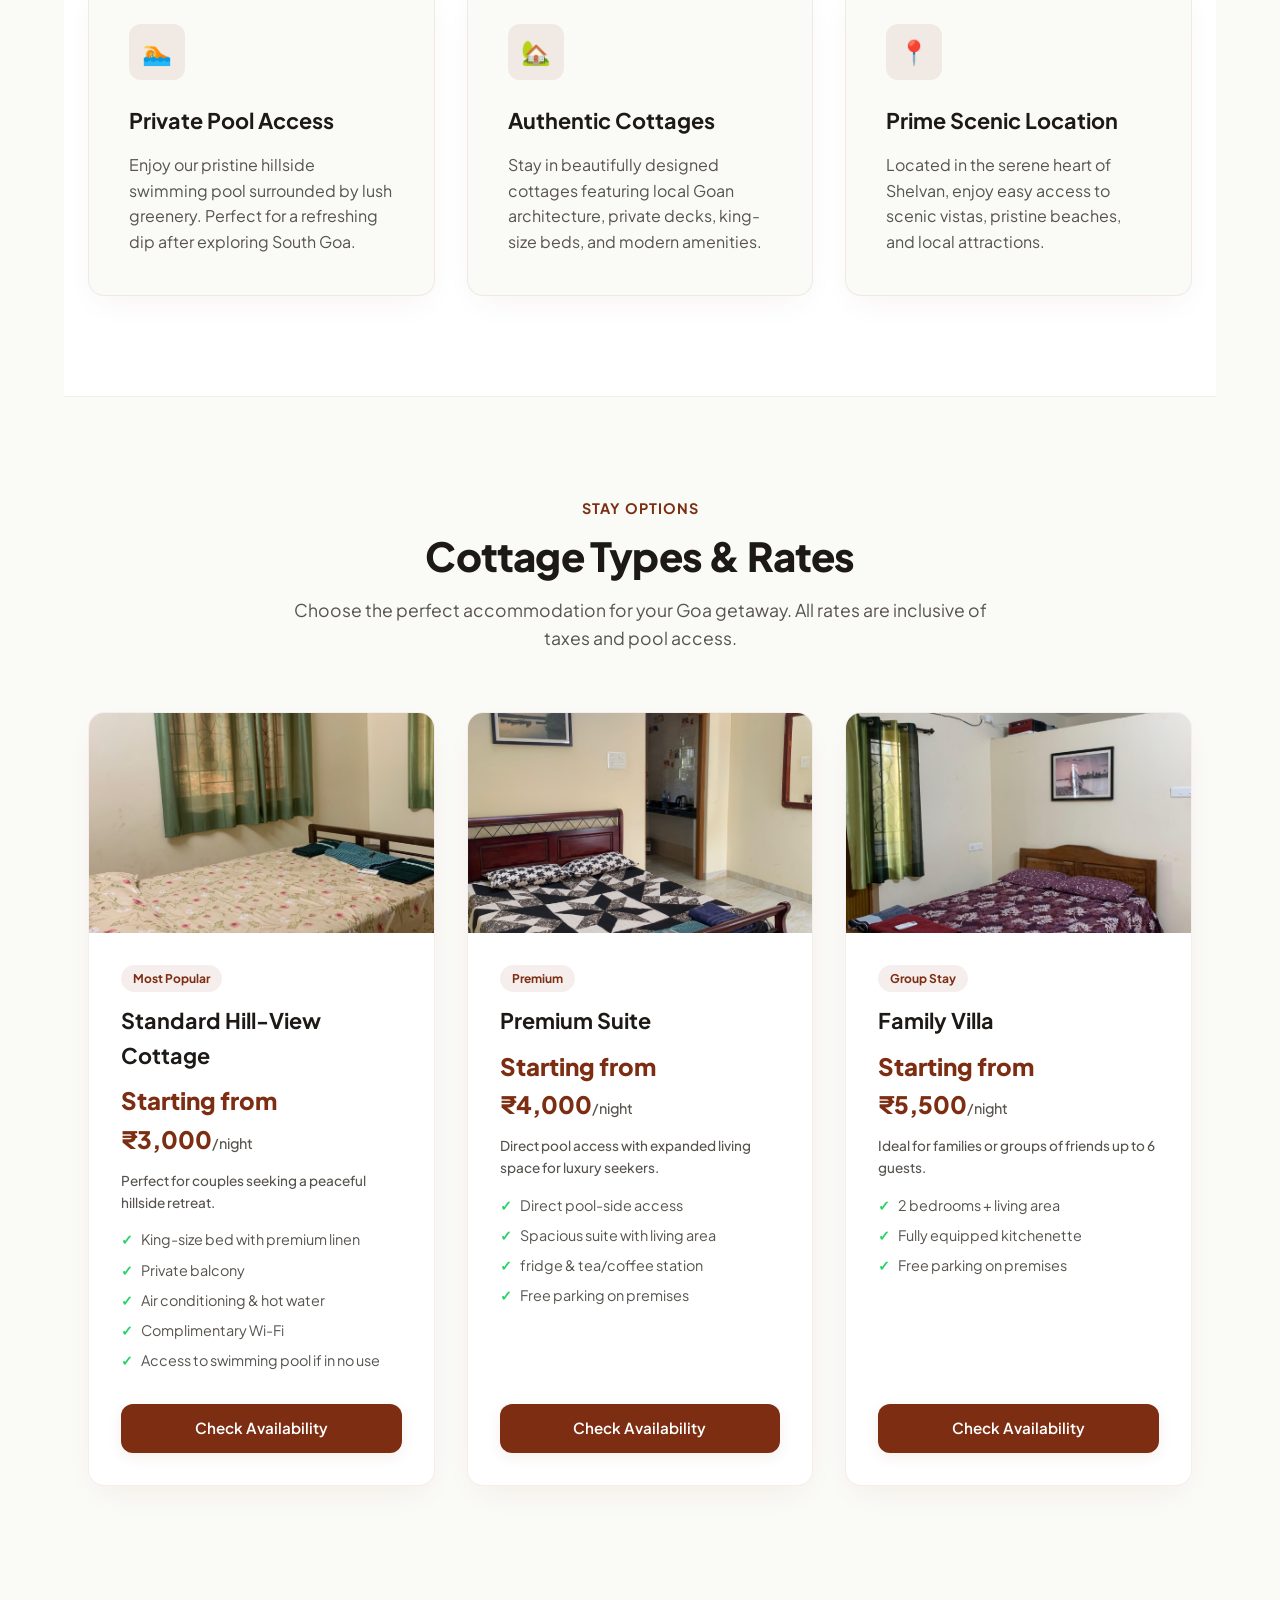
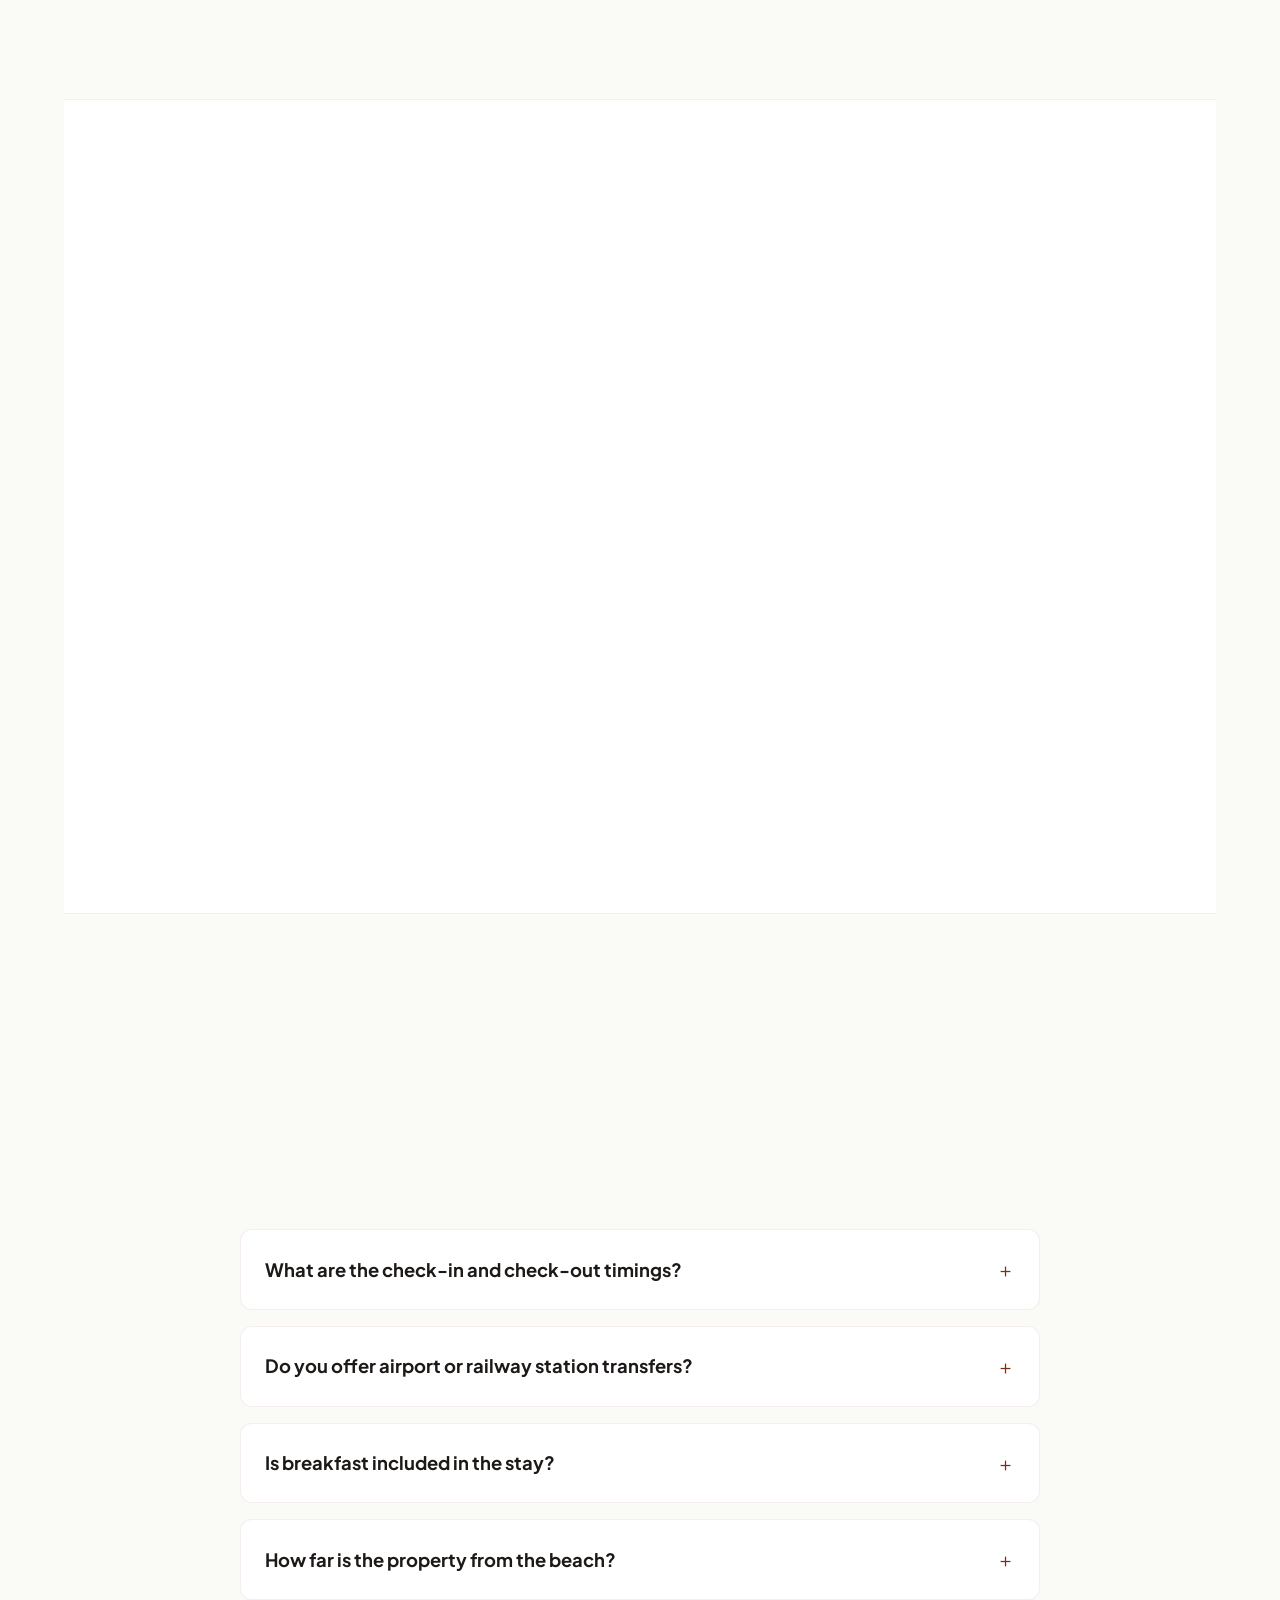
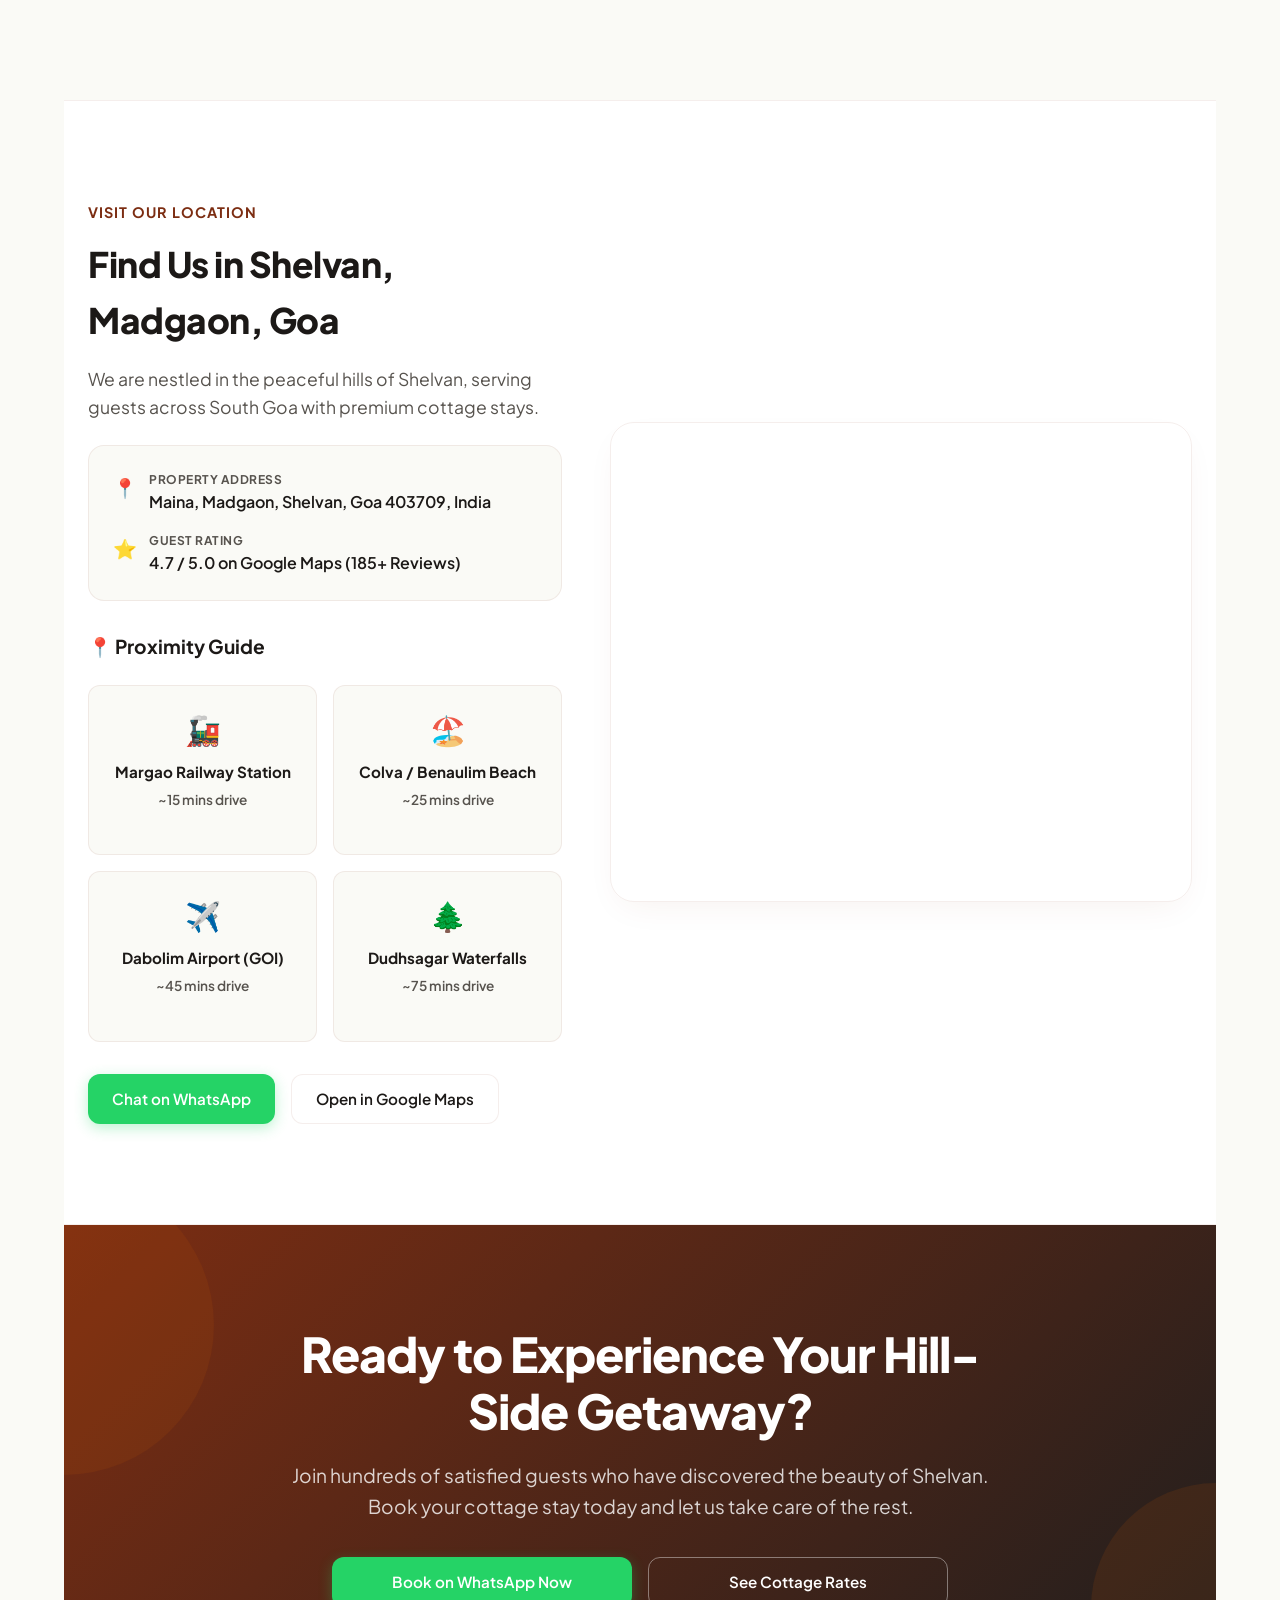
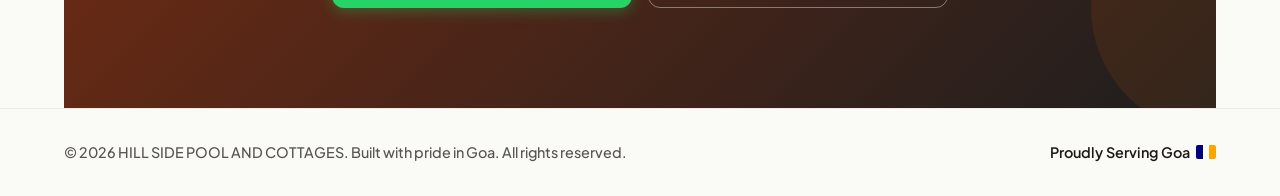
==== commit d9b83d1e: "Fixed duplicate removal and improved scraper" ====
--- a/index.html
+++ b/index.html
@@ -127,14 +127,14 @@
                         <div class="rate-card-body">
                             <span class="rate-card-tag">Most Popular</span>
                             <h3>Standard Hill-View Cottage</h3>
-                            <div class="price">Starting from ₹3,500<span style="font-size:0.9rem; font-weight:500; color:var(--text-muted);">/night</span></div>
+                            <div class="price">Starting from ₹3,000<span style="font-size:0.9rem; font-weight:500; color:var(--text-muted);">/night</span></div>
                             <p class="price-note">Perfect for couples seeking a peaceful hillside retreat.</p>
                             <ul>
                                 <li>King-size bed with premium linen</li>
-                                <li>Private balcony with hill view</li>
+                                <li>Private balcony </li>
                                 <li>Air conditioning & hot water</li>
                                 <li>Complimentary Wi-Fi</li>
-                                <li>Access to swimming pool</li>
+                                <li>Access to swimming pool if in no use</li>
                             </ul>
                             <a href="https://wa.me/919356153457?text=Hi%2C%20I%20found%20your%20website%20and%20would%20like%20to%20check%20availability%20for%20the%20Standard%20Hill-View%20Cottage." class="btn btn-primary" style="width:100%;" target="_blank">Check Availability</a>
                         </div>
@@ -143,15 +143,14 @@
                         <img src="img3.jpeg" alt="Premium Pool-Side Suite at Hill Side Pool and Cottages" class="rate-card-img">
                         <div class="rate-card-body">
                             <span class="rate-card-tag">Premium</span>
-                            <h3>Premium Pool-Side Suite</h3>
-                            <div class="price">Starting from ₹5,500<span style="font-size:0.9rem; font-weight:500; color:var(--text-muted);">/night</span></div>
+                            <h3>Premium Suite</h3>
+                            <div class="price">Starting from ₹4,000<span style="font-size:0.9rem; font-weight:500; color:var(--text-muted);">/night</span></div>
                             <p class="price-note">Direct pool access with expanded living space for luxury seekers.</p>
                             <ul>
                                 <li>Direct pool-side access</li>
                                 <li>Spacious suite with living area</li>
-                                <li>Premium bathroom amenities</li>
-                                <li>Mini fridge & tea/coffee station</li>
-                                <li>Complimentary breakfast</li>
+                                <li> fridge & tea/coffee station</li>
+                                 <li>Free parking on premises</li>
                             </ul>
                             <a href="https://wa.me/919356153457?text=Hi%2C%20I%20found%20your%20website%20and%20would%20like%20to%20check%20availability%20for%20the%20Premium%20Pool-Side%20Suite." class="btn btn-primary" style="width:100%;" target="_blank">Check Availability</a>
                         </div>
@@ -161,13 +160,13 @@
                         <div class="rate-card-body">
                             <span class="rate-card-tag">Group Stay</span>
                             <h3>Family Villa</h3>
-                            <div class="price">Starting from ₹8,500<span style="font-size:0.9rem; font-weight:500; color:var(--text-muted);">/night</span></div>
+                            <div class="price">Starting from ₹5,500<span style="font-size:0.9rem; font-weight:500; color:var(--text-muted);">/night</span></div>
                             <p class="price-note">Ideal for families or groups of friends up to 6 guests.</p>
                             <ul>
                                 <li>2 bedrooms + living area</li>
-                                <li>Private garden space</li>
+                                
                                 <li>Fully equipped kitchenette</li>
-                                <li>BBQ setup available</li>
+                                
                                 <li>Free parking on premises</li>
                             </ul>
                             <a href="https://wa.me/919356153457?text=Hi%2C%20I%20found%20your%20website%20and%20would%20like%20to%20check%20availability%20for%20the%20Family%20Villa." class="btn btn-primary" style="width:100%;" target="_blank">Check Availability</a>
@@ -293,15 +292,15 @@
                 <div class="faq-grid fade-in-up">
                     <div class="faq-item">
                         <div class="faq-question"><h3>What are the check-in and check-out timings?</h3><span class="faq-icon">＋</span></div>
-                        <div class="faq-answer"><p>Standard check-in is at 2:00 PM and check-out is at 11:00 AM. Early check-in can be requested based on availability.</p></div>
+                        <div class="faq-answer"><p>Standard check-in is at 12:00 PM and check-out is at 12:00 AM. Early check-in can be requested based on availability.</p></div>
                     </div>
                     <div class="faq-item">
                         <div class="faq-question"><h3>Do you offer airport or railway station transfers?</h3><span class="faq-icon">＋</span></div>
-                        <div class="faq-answer"><p>Yes, we can coordinate professional pick-up and drop-off services from Margao Railway Station or Dabolim Airport upon request.</p></div>
+                        <div class="faq-answer"><p>Yes, On request we can adjust a atrnsport/ Pickup charges may be extra </p></div>
                     </div>
                     <div class="faq-item">
                         <div class="faq-question"><h3>Is breakfast included in the stay?</h3><span class="faq-icon">＋</span></div>
-                        <div class="faq-answer"><p>We offer multiple packages, including complimentary hotel-style breakfasts featuring local Goan and international cuisines.</p></div>
+                        <div class="faq-answer"><p> No, We donot have any food services.</p></div>
                     </div>
                     <div class="faq-item">
                         <div class="faq-question"><h3>How far is the property from the beach?</h3><span class="faq-icon">＋</span></div>
@@ -415,4 +414,4 @@
 
     <script src="main.js"></script>
 </body>
-</html>
+</html>
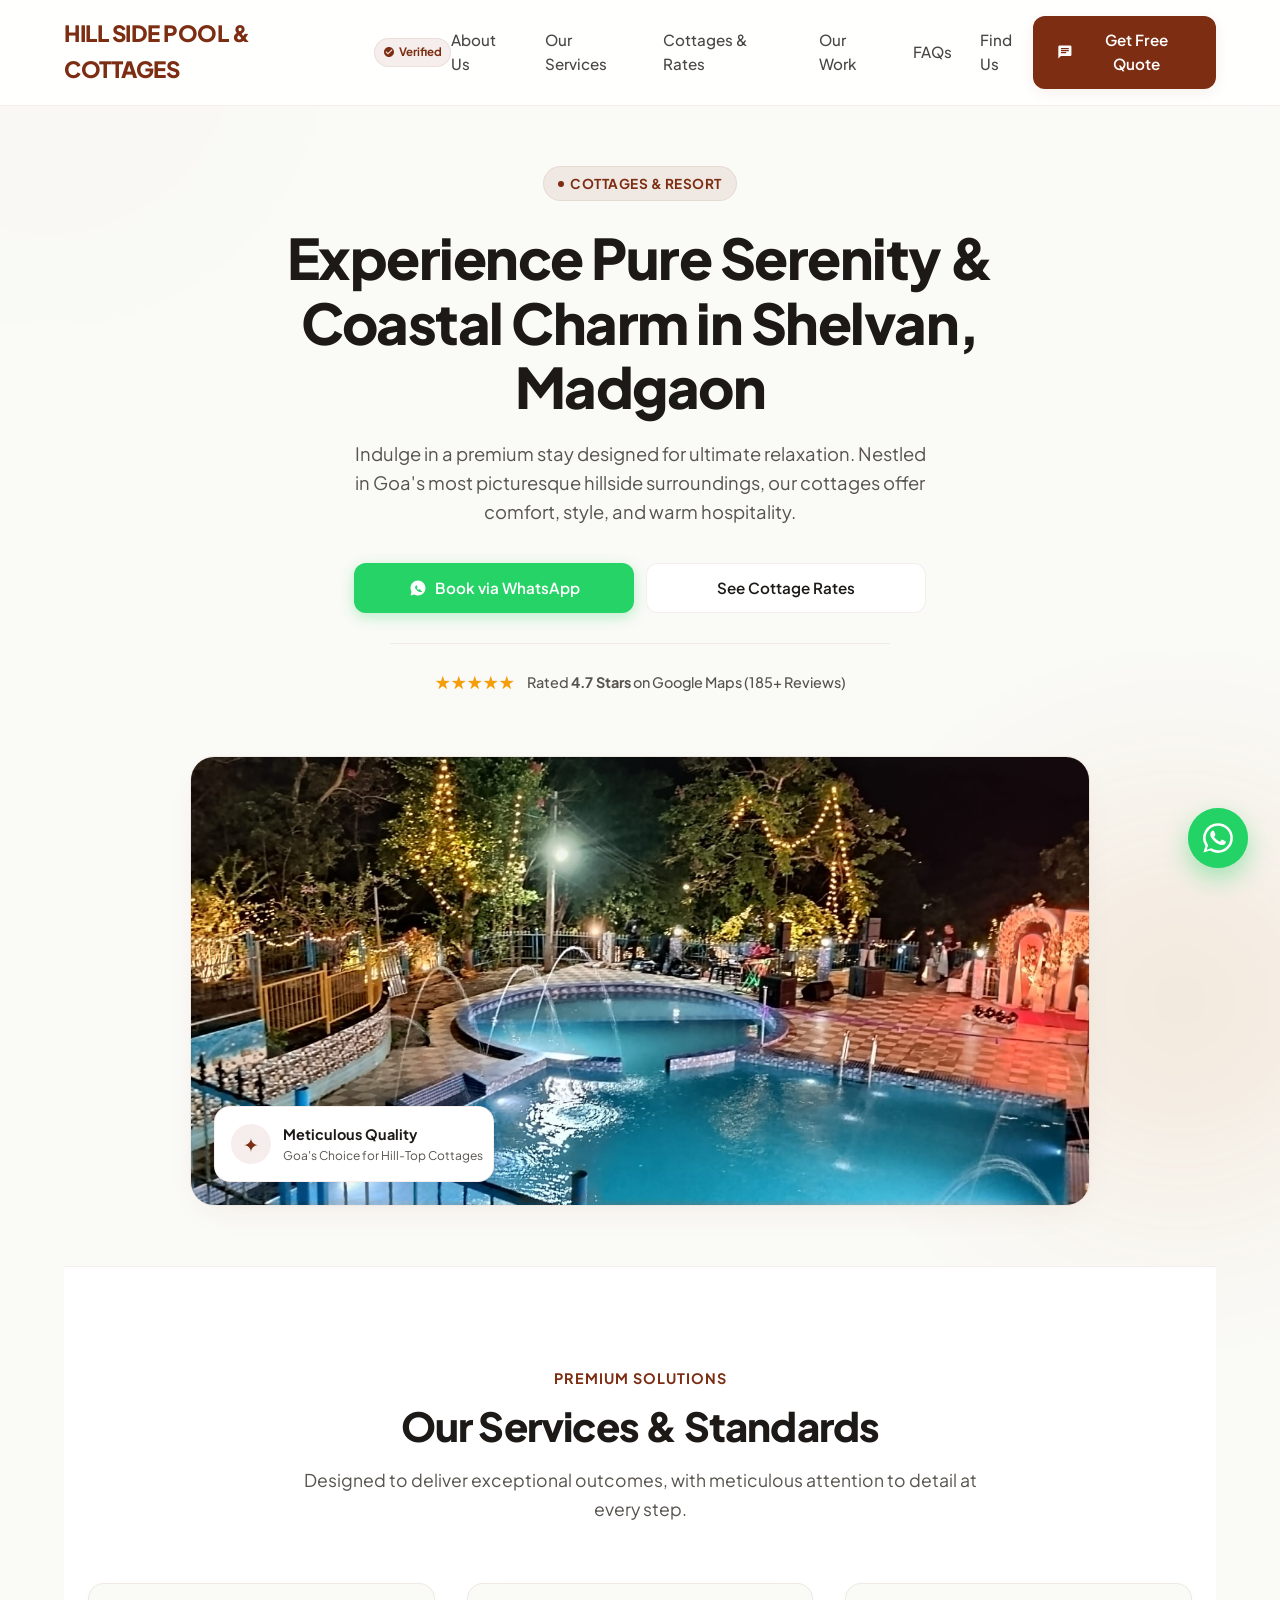
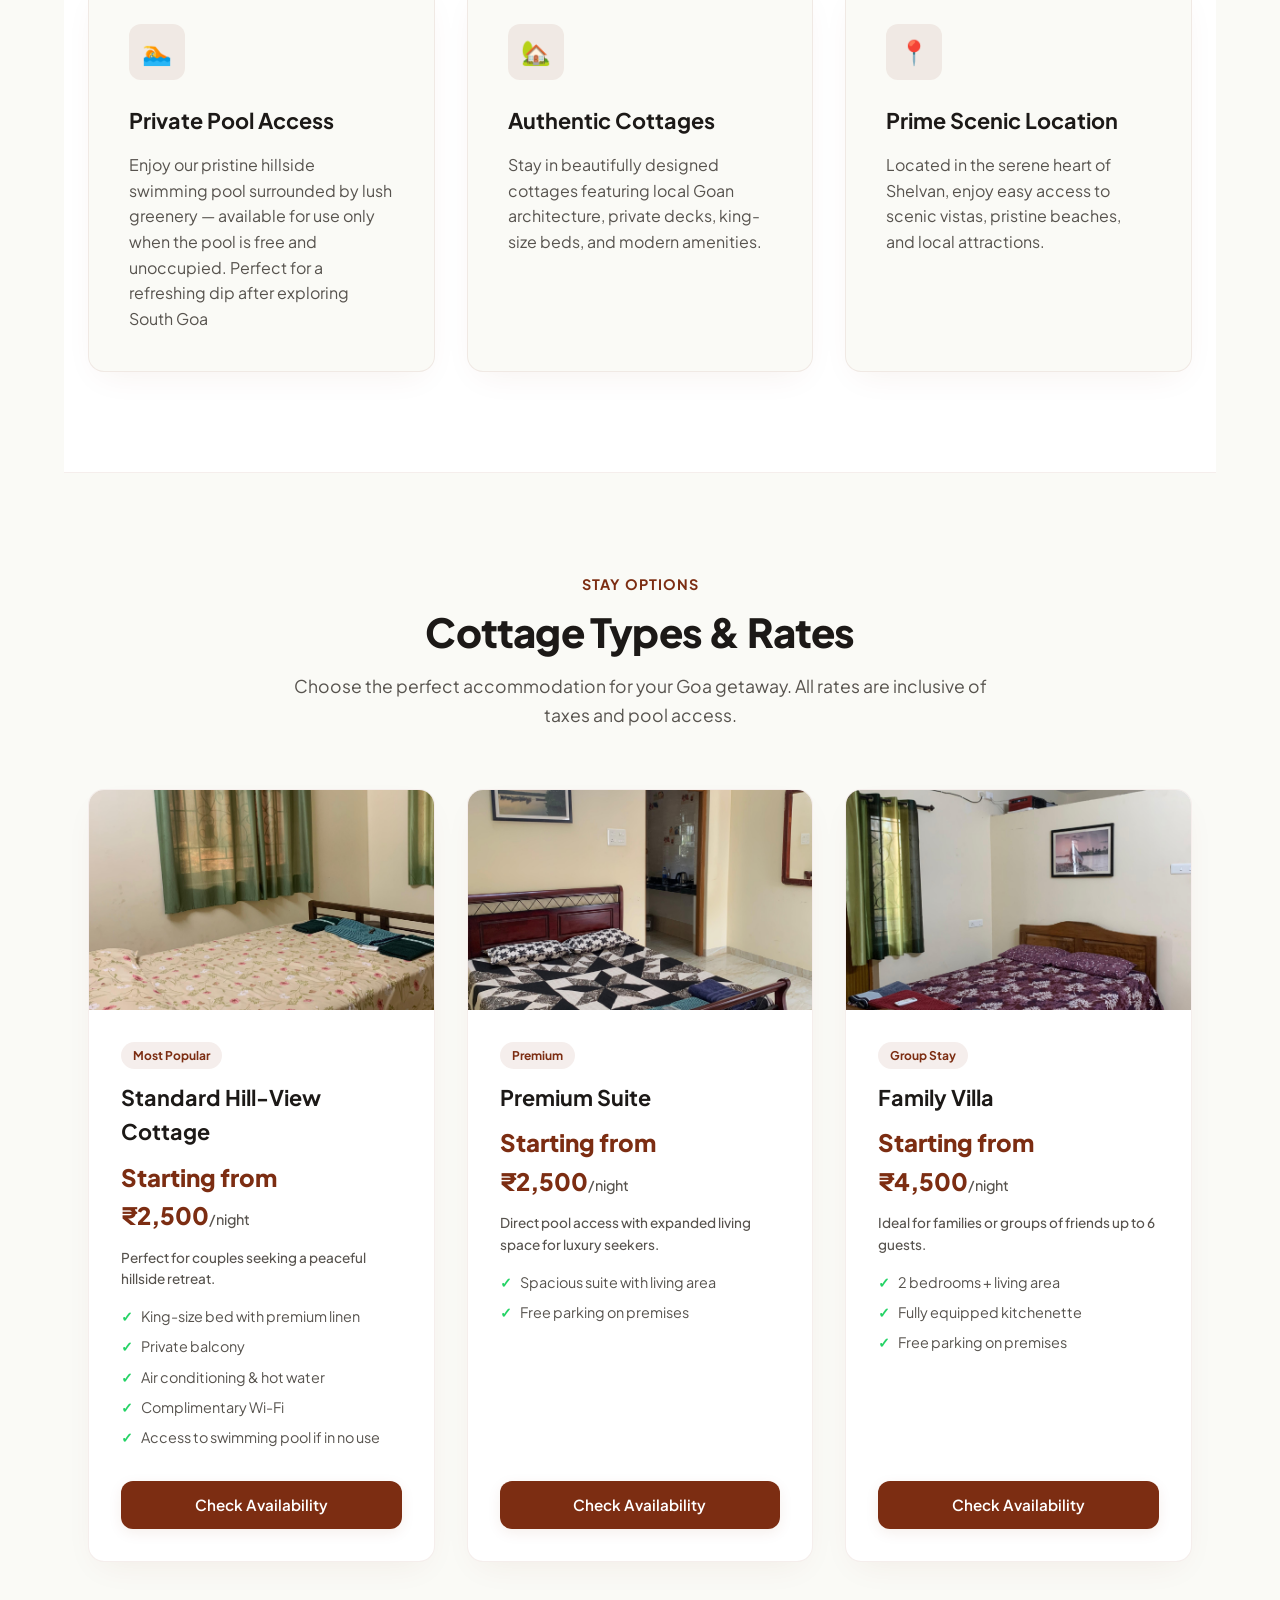
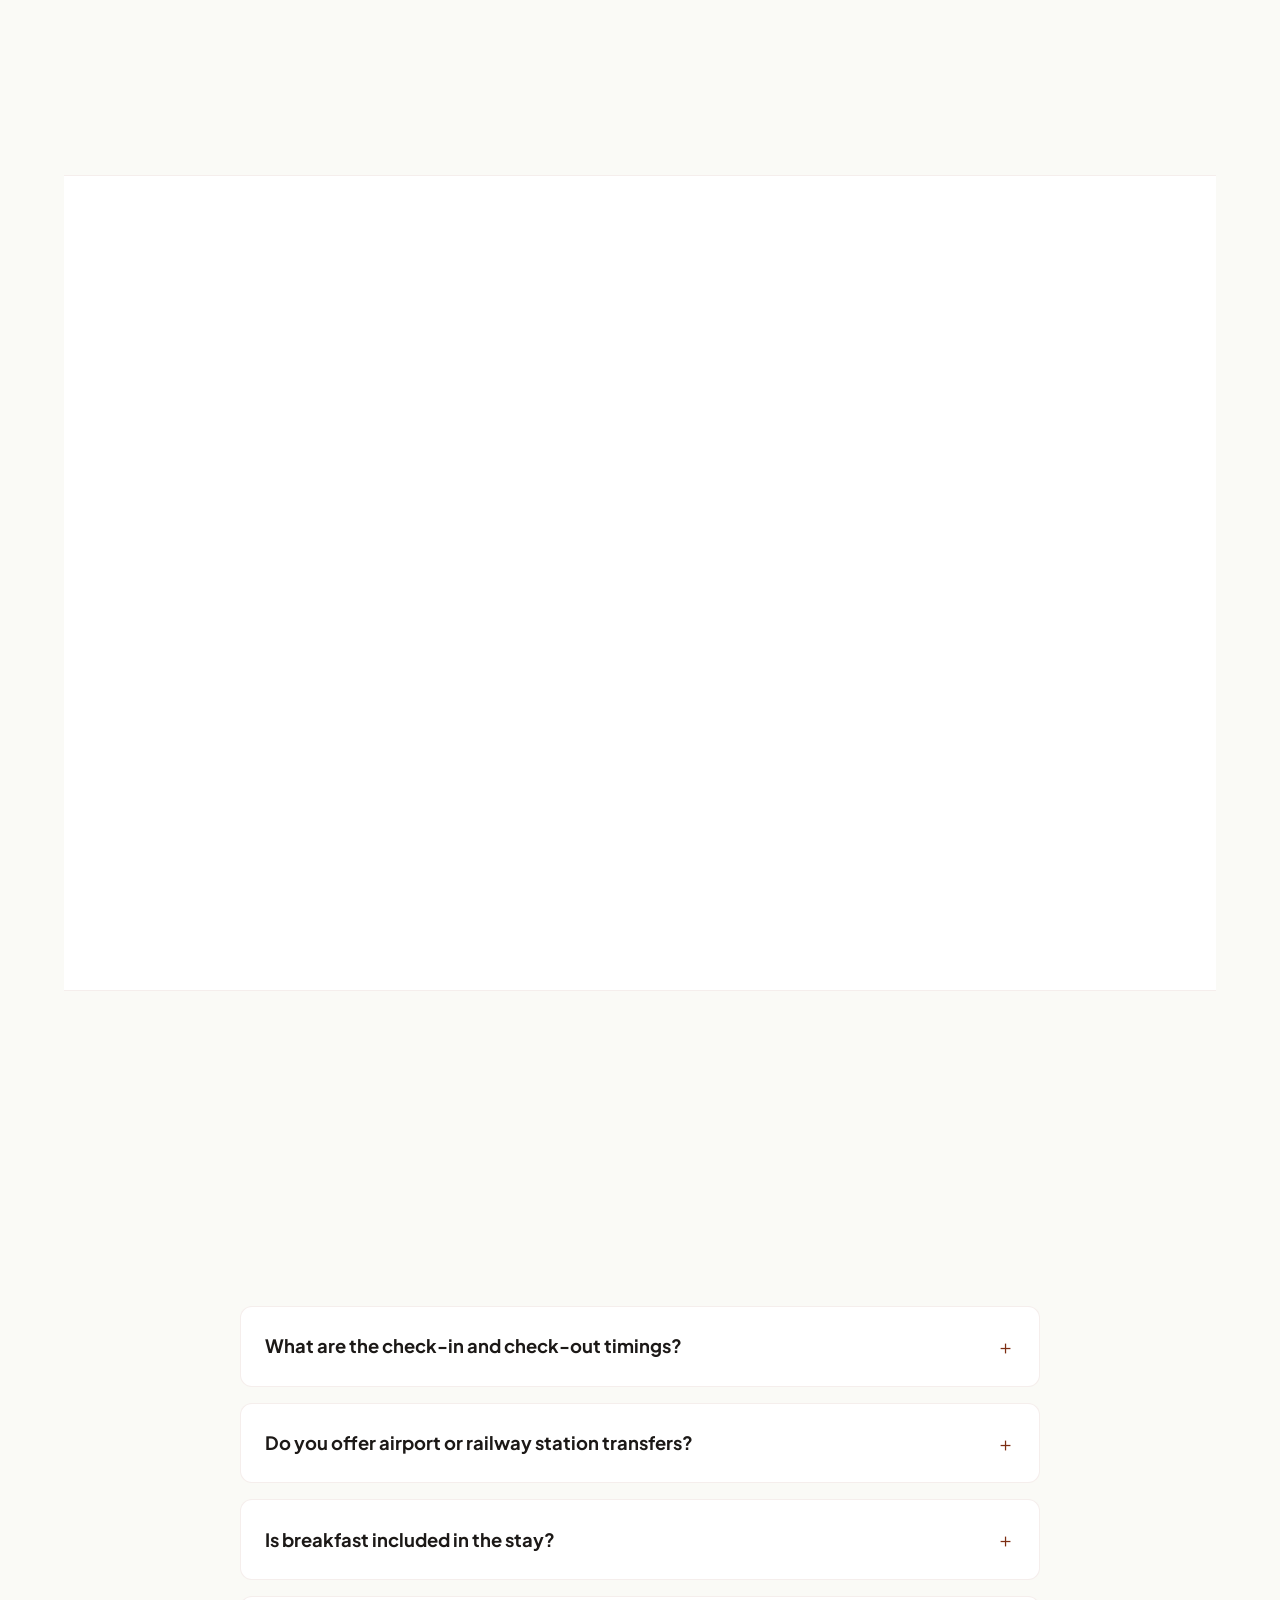
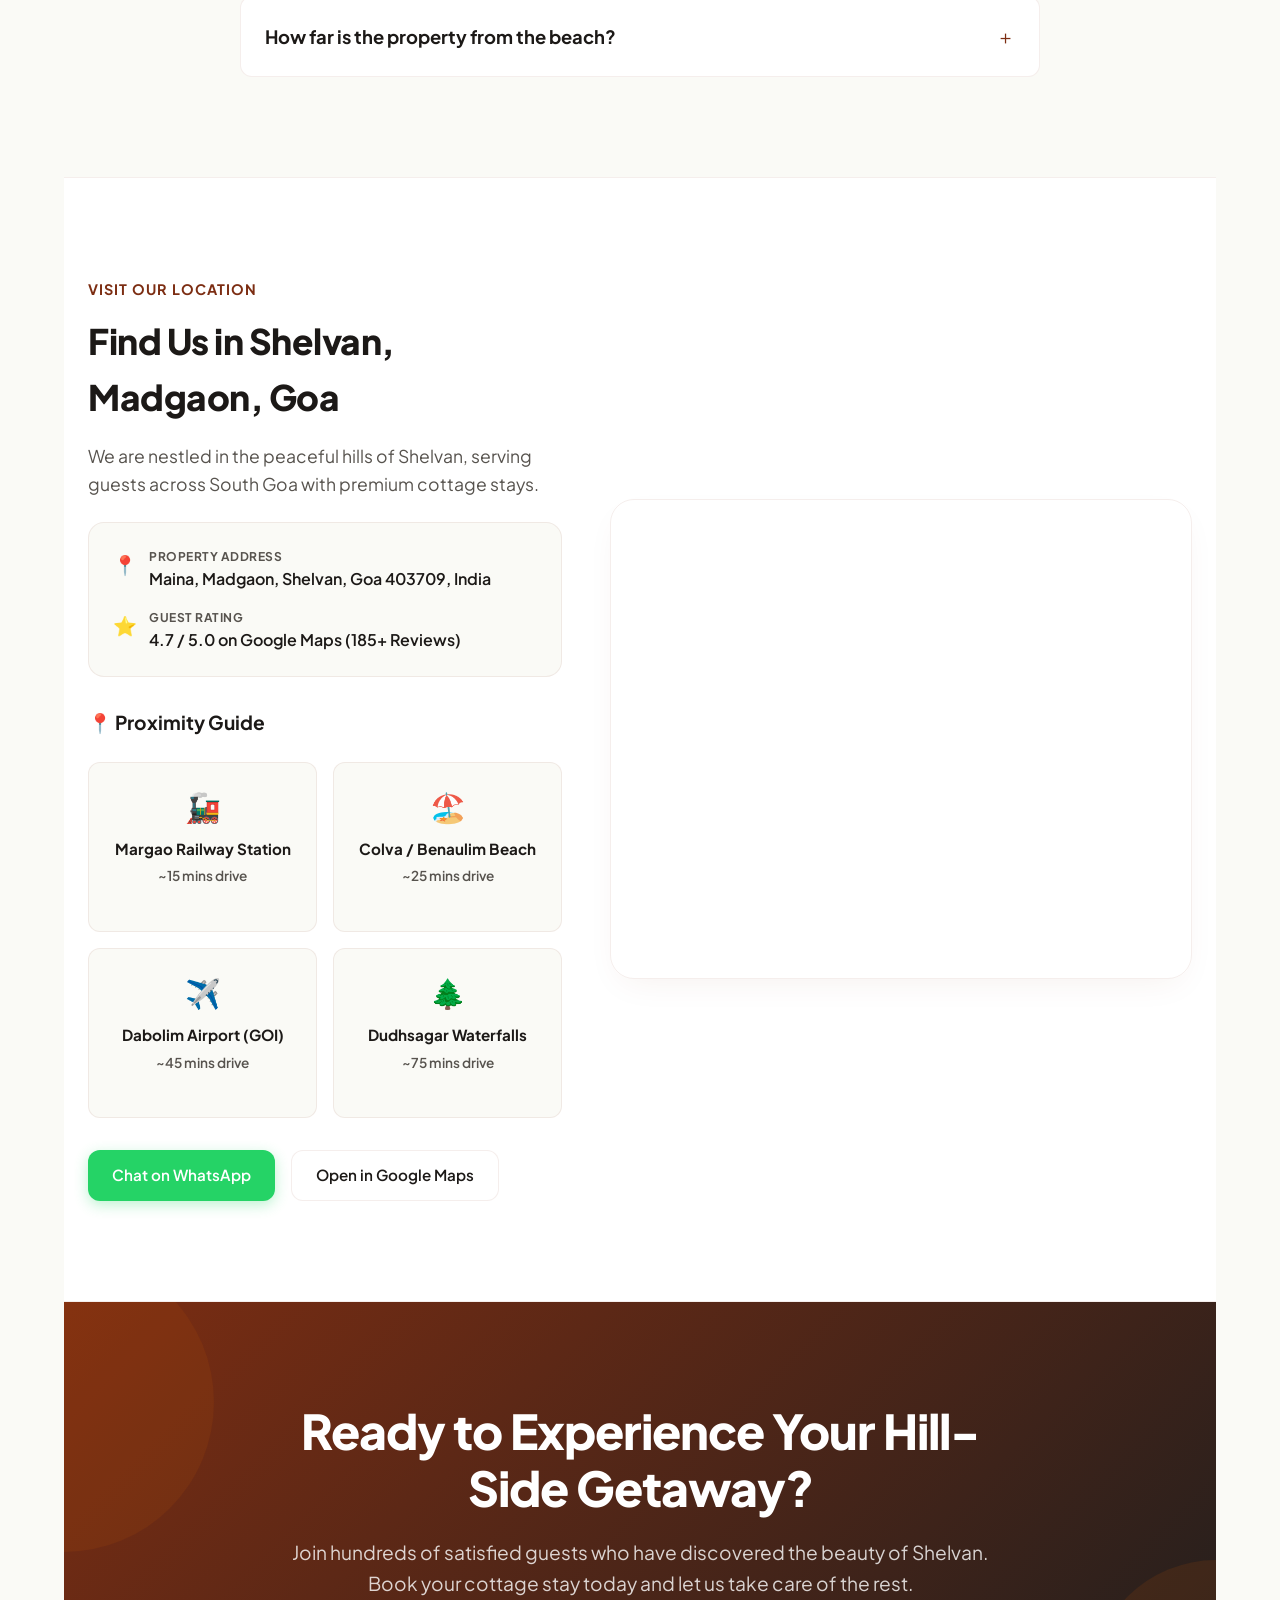
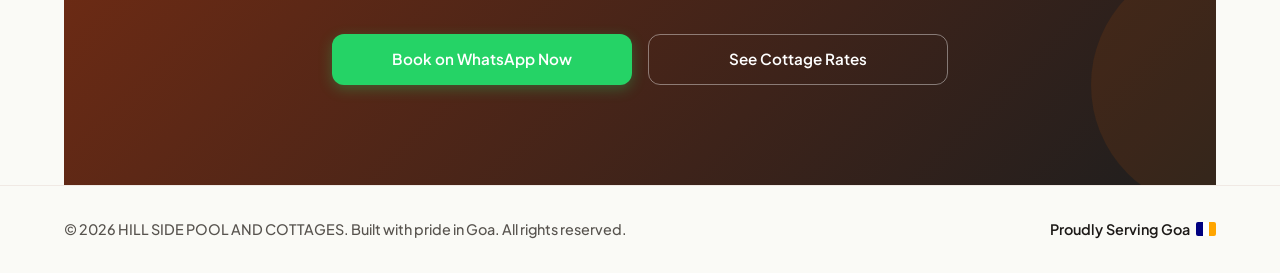
==== commit 2ff69407: "Updated website" ====
--- a/index.html
+++ b/index.html
@@ -98,7 +98,7 @@
                     <div class="feature-card fade-in-up">
                         <div class="feature-icon-box">🏊</div>
                         <h3>Private Pool Access</h3>
-                        <p>Enjoy our pristine hillside swimming pool surrounded by lush greenery. Perfect for a refreshing dip after exploring South Goa.</p>
+                        <p>Enjoy our pristine hillside swimming pool surrounded by lush greenery — available for use only when the pool is free and unoccupied. Perfect for a refreshing dip after exploring South Goa</p>
                     </div>
                     <div class="feature-card fade-in-up">
                         <div class="feature-icon-box">🏡</div>
@@ -127,7 +127,7 @@
                         <div class="rate-card-body">
                             <span class="rate-card-tag">Most Popular</span>
                             <h3>Standard Hill-View Cottage</h3>
-                            <div class="price">Starting from ₹3,000<span style="font-size:0.9rem; font-weight:500; color:var(--text-muted);">/night</span></div>
+                            <div class="price">Starting from ₹2,500<span style="font-size:0.9rem; font-weight:500; color:var(--text-muted);">/night</span></div>
                             <p class="price-note">Perfect for couples seeking a peaceful hillside retreat.</p>
                             <ul>
                                 <li>King-size bed with premium linen</li>
@@ -144,12 +144,12 @@
                         <div class="rate-card-body">
                             <span class="rate-card-tag">Premium</span>
                             <h3>Premium Suite</h3>
-                            <div class="price">Starting from ₹4,000<span style="font-size:0.9rem; font-weight:500; color:var(--text-muted);">/night</span></div>
+                            <div class="price">Starting from ₹2,500<span style="font-size:0.9rem; font-weight:500; color:var(--text-muted);">/night</span></div>
                             <p class="price-note">Direct pool access with expanded living space for luxury seekers.</p>
                             <ul>
-                                <li>Direct pool-side access</li>
+                              
                                 <li>Spacious suite with living area</li>
-                                <li> fridge & tea/coffee station</li>
+                               
                                  <li>Free parking on premises</li>
                             </ul>
                             <a href="https://wa.me/919356153457?text=Hi%2C%20I%20found%20your%20website%20and%20would%20like%20to%20check%20availability%20for%20the%20Premium%20Pool-Side%20Suite." class="btn btn-primary" style="width:100%;" target="_blank">Check Availability</a>
@@ -160,7 +160,7 @@
                         <div class="rate-card-body">
                             <span class="rate-card-tag">Group Stay</span>
                             <h3>Family Villa</h3>
-                            <div class="price">Starting from ₹5,500<span style="font-size:0.9rem; font-weight:500; color:var(--text-muted);">/night</span></div>
+                            <div class="price">Starting from ₹4,500<span style="font-size:0.9rem; font-weight:500; color:var(--text-muted);">/night</span></div>
                             <p class="price-note">Ideal for families or groups of friends up to 6 guests.</p>
                             <ul>
                                 <li>2 bedrooms + living area</li>
@@ -296,7 +296,7 @@
                     </div>
                     <div class="faq-item">
                         <div class="faq-question"><h3>Do you offer airport or railway station transfers?</h3><span class="faq-icon">＋</span></div>
-                        <div class="faq-answer"><p>Yes, On request we can adjust a atrnsport/ Pickup charges may be extra </p></div>
+                        <div class="faq-answer"><p>Yes, On request we can adjust a transport/ Pickup charges may be extra </p></div>
                     </div>
                     <div class="faq-item">
                         <div class="faq-question"><h3>Is breakfast included in the stay?</h3><span class="faq-icon">＋</span></div>
